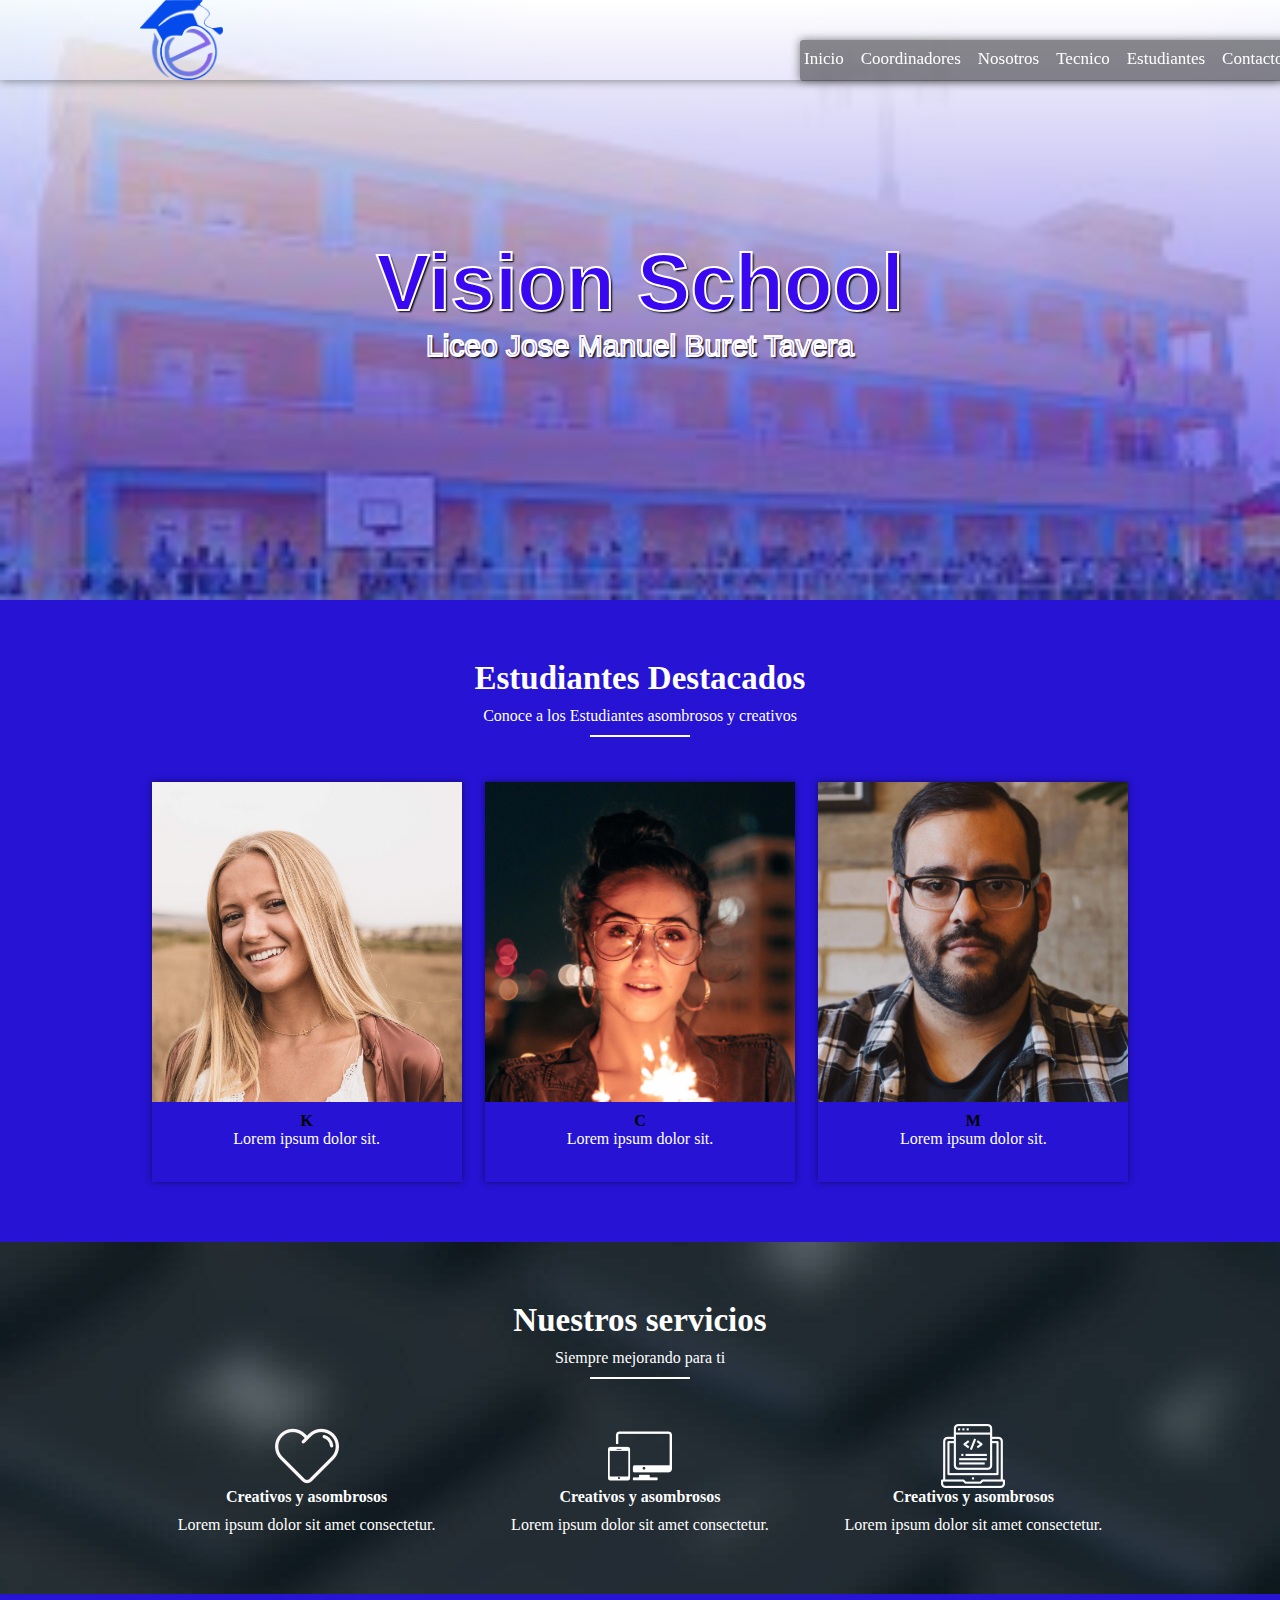
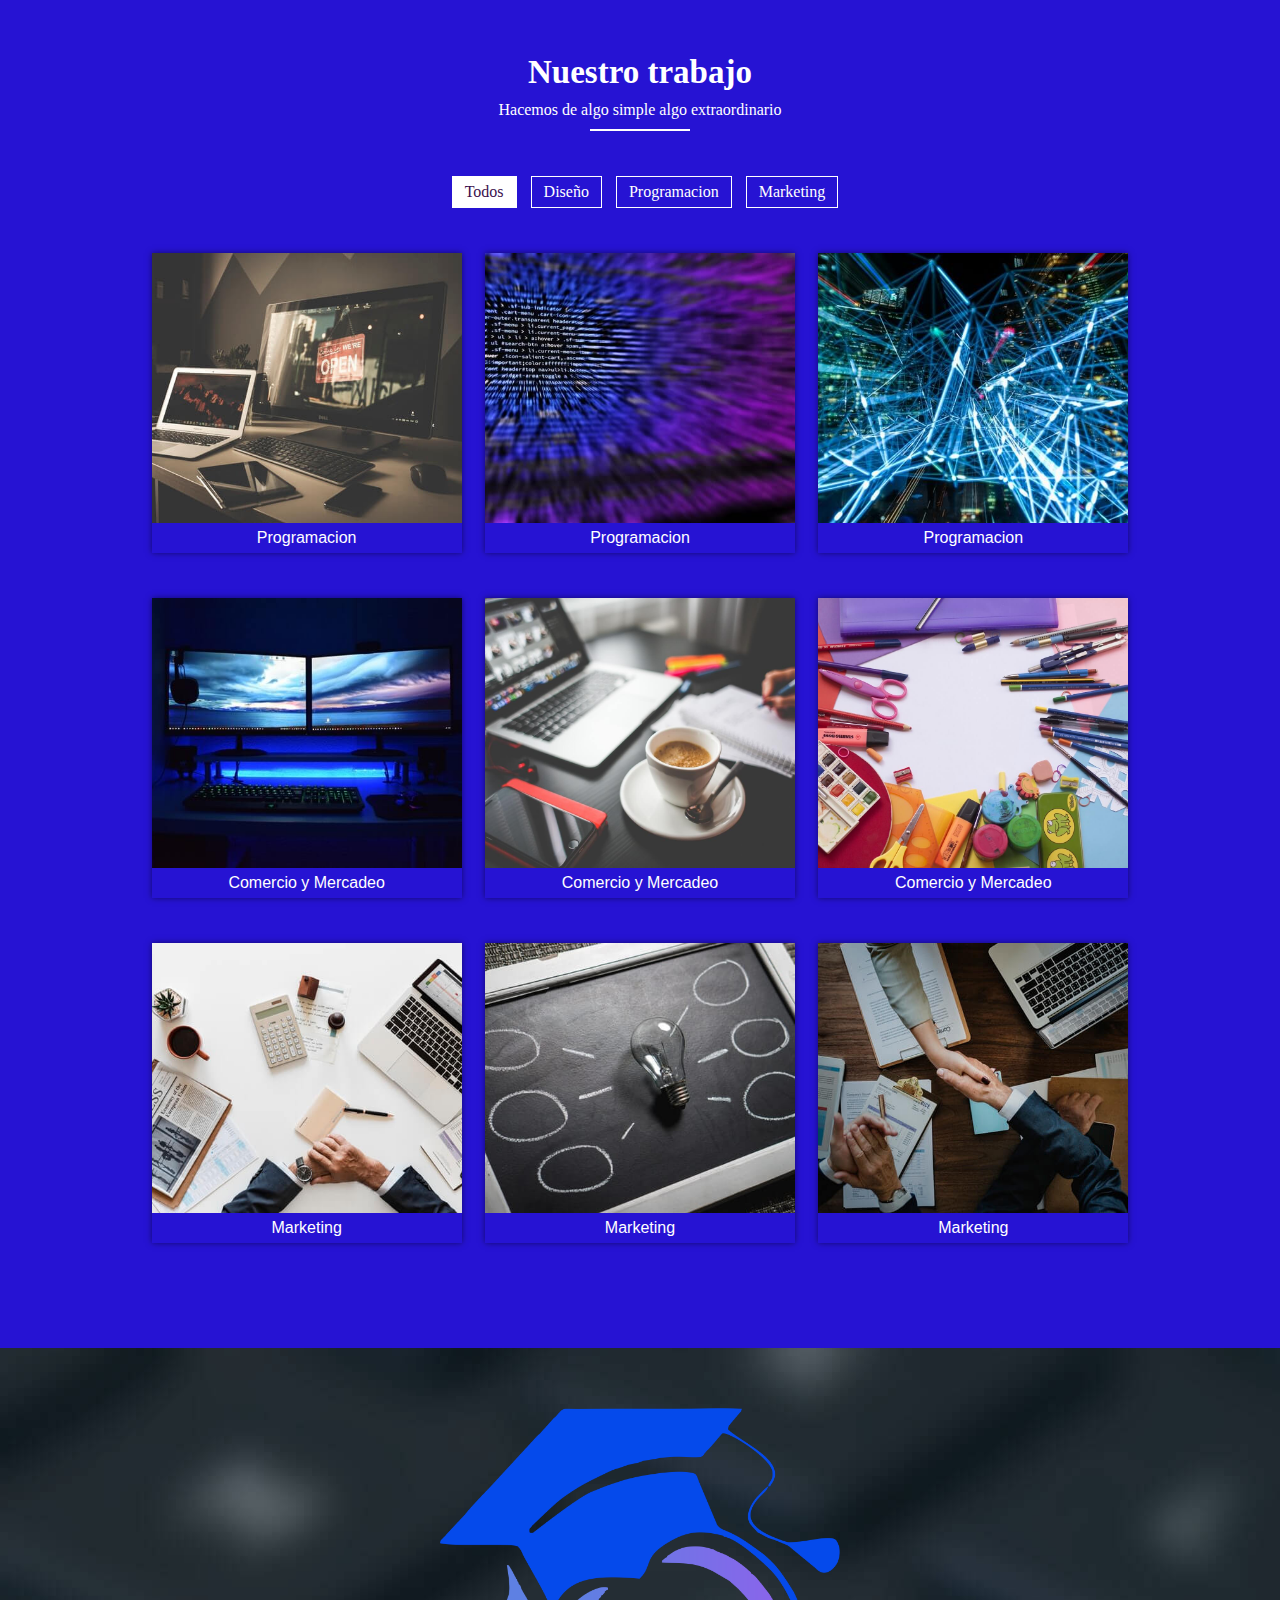
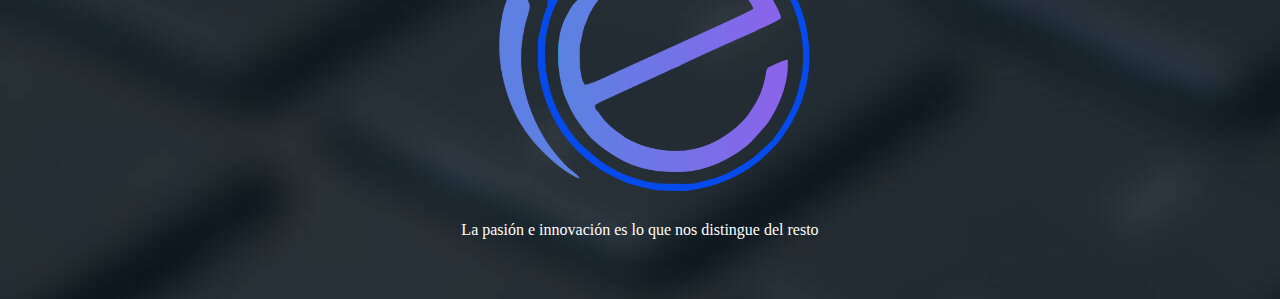
==== index.html @ 4ce8d90d "Creacion del Proyecto" ====
<!DOCTYPE html>
<html lang="en">
  <!-- Hi, this is a template free, please suscribe to my chanel
AlexCG Design, Thank you, I hope this template helps you -->
  <head>
    <meta charset="UTF-8" />
    <meta name="viewport" content="width=device-width, initial-scale=1.0" />
    <meta http-equiv="X-UA-Compatible" content="ie=edge" />
    <title>Página web completa</title>
    <link rel="stylesheet" href="estilos.css" />
    <link
      rel="stylesheet"
      href="https://use.fontawesome.com/releases/v5.3.1/css/all.css"
      integrity="sha384-mzrmE5qonljUremFsqc01SB46JvROS7bZs3IO2EmfFsd15uHvIt+Y8vEf7N7fWAU"
      crossorigin="anonymous"
    />
  </head>

  <body class="hidden">
    <div class="centrado" id="onload">
      <div class="lds-facebook">
        <div></div>
        <div></div>
        <div></div>
      </div>
    </div>
    <header>
      <nav id="nav" class="nav1">
        <div class="contenedor-nav">
          <div class="logo">
            <img src="img/logo.png" alt="" />
          </div>
          <div class="enlaces" id="enlaces">
            <nav class="menuCSS3">
              <ul>
                <li><a href="#" id="enlace-inicio">Inicio</a></li>
                <li><a href="#" id="enlace-equipo">Coordinadores</a></li>
                <li><a href="#" id="enlace-servicio">Nosotros</a></li>
                <li><a href="#" id="enlace-trabajo">Tecnico</a></li>
                <li>
                  <a href="#">Estudiantes</a>
                  <ul>
                    <li><a href="informatica.html">Informatica</a></li>
                    <li><a href="Comercio.html">Comercio y Mercadeo</a></li>
                    <li><a href="Logistica.html">Logistica y Transporte</a></li>
                  </ul>
                </li>

                <li>
                  <a href="#" id="enlace-contacto">Contacto</a>
                  <ul>
                    <li><a href="#">Email</a></li>
                    <li><a href="#">Mapa</a></li>
                  </ul>
                </li>
              </ul>
            </nav>
          </div>
          <div class="icono" id="open">
            <span>&#9776;</span>
          </div>
        </div>
      </nav>
      <div class="textos">
        <h1>Vision School</h1>
        <h2>Liceo Jose Manuel Buret Tavera</h2>
      </div>
    </header>

    

    <main>
      <section class="team contenedor" id="equipo">
        <h3>Estudiantes Destacados</h3>
        <p class="after">Conoce a los Estudiantes asombrosos y creativos</p>
        <div class="card">
          <div class="content-card">
            <div class="people">
              <img src="img/people1.jpg" alt="" />
            </div>
            <div class="texto-team">
              <h4>K</h4>
              <p>Lorem ipsum dolor sit.</p>
            </div>
          </div>
          <div class="content-card">
            <div class="people">
              <img src="img/people2.jpg" alt="" />
            </div>
            <div class="texto-team">
              <h4>C</h4>
              <p>Lorem ipsum dolor sit.</p>
            </div>
          </div>
          <div class="content-card">
            <div class="people">
              <img src="img/people3.jpg" alt="" />
            </div>
            <div class="texto-team">
              <h4>M</h4>
              <p>Lorem ipsum dolor sit.</p>
            </div>
          </div>
        </div>
      </section>
      <section class="about" id="servicio">
        <div class="contenedor">
          <h3>Nuestros servicios</h3>
          <p class="after">Siempre mejorando para ti</p>
          <div class="servicios">
            <div class="caja-servicios">
              <img src="img/heart.png" alt="" />
              <h4>Creativos y asombrosos</h4>
              <p>Lorem ipsum dolor sit amet consectetur.</p>
            </div>
            <div class="caja-servicios">
              <img src="img/responsive.png" alt="" />
              <h4>Creativos y asombrosos</h4>
              <p>Lorem ipsum dolor sit amet consectetur.</p>
            </div>
            <div class="caja-servicios">
              <img src="img/efectos.png" alt="" />
              <h4>Creativos y asombrosos</h4>
              <p>Lorem ipsum dolor sit amet consectetur.</p>
            </div>
          </div>
        </div>
      </section>
      <section class="work contenedor" id="trabajo">
        <h3>Nuestro trabajo</h3>
        <p class="after">Hacemos de algo simple algo extraordinario</p>
        <div class="botones-work">
          <ul>
            <li class="filter active" data-nombre="todos">Todos</li>
            <li class="filter" data-nombre="diseño">Diseño</li>
            <li class="filter" data-nombre="programacion">Programacion</li>
            <li class="filter" data-nombre="marketing">Marketing</li>
          </ul>
        </div>
        <div class="galeria-work">
          <div class="cont-work programacion">
            <div class="img-work">
              <img src="img/programacion1.jpeg" alt="" />
            </div>
            <div class="textos-work">
              <h4>Programacion</h4>
            </div>
          </div>
          <div class="cont-work programacion">
            <div class="img-work">
              <img src="img/programacion2.jpeg" alt="" />
            </div>
            <div class="textos-work">
              <h4>Programacion</h4>
            </div>
          </div>
          <div class="cont-work programacion">
            <div class="img-work">
              <img src="img/programacion3.jpeg" alt="" />
            </div>
            <div class="textos-work">
              <h4>Programacion</h4>
            </div>
          </div>
          <div class="cont-work diseño">
            <div class="img-work">
              <img src="img/diseño1.jpeg" alt="" />
            </div>
            <div class="textos-work">
              <h4>Comercio y Mercadeo</h4>
            </div>
          </div>
          <div class="cont-work diseño">
            <div class="img-work">
              <img src="img/diseño2.jpeg" alt="" />
            </div>
            <div class="textos-work">
              <h4>Comercio y Mercadeo</h4>
            </div>
          </div>
          <div class="cont-work diseño">
            <div class="img-work">
              <img src="img/diseño3.jpeg" alt="" />
            </div>
            <div class="textos-work">
              <h4>Comercio y Mercadeo</h4>
            </div>
          </div>
          <div class="cont-work marketing">
            <div class="img-work">
              <img src="img/marketing1.jpeg" alt="" />
            </div>
            <div class="textos-work">
              <h4>Marketing</h4>
            </div>
          </div>
          <div class="cont-work marketing">
            <div class="img-work">
              <img src="img/marketing2.jpeg" alt="" />
            </div>
            <div class="textos-work">
              <h4>Marketing</h4>
            </div>
          </div>
          <div class="cont-work marketing">
            <div class="img-work">
              <img src="img/marketing3.jpeg" alt="" />
            </div>
            <div class="textos-work">
              <h4>Marketing</h4>
            </div>
          </div>
        </div>
      </section>
    </main>
    <footer id="contacto">
      <div class="footer contenedor">
        <div class="marca-logo">
          <img src="img/logo.png" alt="" />
        </div>
        <div class="iconos">
          <i class="fab fa-youtube"></i>
          <i class="fab fa-facebook-square"></i>
          <i class="fab fa-github"></i>
        </div>
        <p>La pasión e innovación es lo que nos distingue del resto</p>
      </div>
    </footer>
    <script src="js/jquery.js"></script>
    <script src="js/main.js"></script>
    <script src="js/filtro.js"></script>
  </body>
</html>
---- estilos.css ----
:root {
  --color1: rgb(255, 255, 255);
  --color2: rgba(30, 164, 197, 0.877);
  --color3: rgba(11, 194, 211, 0.623);
  --fondo: #2613d3;
  --titulos: 33px;
  --margenes: 60px;
  --espacios: 10px;
  --espacios-contenido: 45px;
  font-family: Verdana, Geneva, Tahoma, sans-serif;
}

* {
  margin: 0;
  padding: 0;
  box-sizing: border-box;
}

.menuCSS3 ul {
  display: flex;
  padding: 4px;
  margin: 0;
  list-style: none;
}
.menuCSS3 a {
  display: block;
  padding: 2em;
  text-decoration: none;
}
.menuCSS3 a:hover {
}
.menuCSS3 ul li ul {
  display: none;
}
.menuCSS3 ul li a:hover + ul,
.menuCSS3 ul li ul:hover {
  display: block;
}
.menuCSS3 {
  right: -800px;
  position: fixed;
  background-color: rgba(0, 0, 0, 0.448);
  border-radius: 3px;
}

body {
  font-family: "open sans";
  background: var(--fondo);
}

img {
  vertical-align: top;
}

/* Preloader */
.hidden {
  overflow: hidden;
}

.centrado {
  position: fixed;
  width: 100vw;
  height: 100vh;
  background: #000;
  z-index: 100;
  display: flex;
  justify-content: center;
  align-items: center;
}
.lds-facebook {
  display: inline-block;
  position: relative;
  width: 64px;
  height: 64px;
}

.lds-facebook div {
  display: inline-block;
  position: absolute;
  left: 6px;
  width: 13px;
  background: #cef;
  animation: lds-facebook 1.2s cubic-bezier(0, 0.5, 0.5, 1) infinite;
}

.lds-facebook div:nth-child(1) {
  left: 6px;
  animation-delay: -0.24s;
}

.lds-facebook div:nth-child(2) {
  left: 26px;
  animation-delay: -0.12s;
}

.lds-facebook div:nth-child(3) {
  left: 45px;
  animation-delay: 0;
}

@keyframes lds-facebook {
  0% {
    top: 6px;
    height: 51px;
  }

  50%,
  100% {
    top: 19px;
    height: 26px;
  }
}

/* Header */

header {
  width: 100%;
  height: 600px;
  background: linear-gradient(
      to bottom,
      rgba(255, 255, 255, 0.822),
      rgba(47, 29, 214, 0.6),
      rgba(7, 109, 150, 0.45)
    ),
    url(img/fondo.jpg);
  background-attachment: fixed;
  background-position: center;
  background-size: cover;
}

nav {
  width: 100%;
  position: fixed;
  box-shadow: 0 0 10px 0 rgba(0, 0, 0, 0.5);
}

.nav1 {
  background: transparent;
  height: 80px;
  color: #fff;
}

.nav2 {
  background: var(--fondo);
  height: 100px;
  color: #000;
}

.contenedor-nav {
  display: flex;
  margin: auto;
  width: 90%;
  justify-content: space-between;
  align-items: center;
  max-width: 1000px;
  height: inherit;
  overflow: hidden;
}

nav .enlaces a {
  display: inline-block;
  padding: 5px 0;
  margin-right: 17px;
  font-size: 17px;
  font-weight: 300;
  text-decoration: none;
  border-bottom: 3px solid transparent;
  color: inherit;
}

nav .enlaces a:hover {
  border-bottom: 3px solid #1498a4;
  transition: 0.6s;
}

.logo,
.logo img {
  height: 80px;
  
}

.icono {
  display: none;
  font-size: 24px;
  padding: 23.5px 20px;
}

.textos {
  width: 100%;
  height: 100%;
  display: flex;
  justify-content: center;
  flex-direction: column;
  align-items: center;
  color: rgb(58, 8, 240);
  overflow: hidden;
  text-align: center;
  border-radius: 2cm;
border-color: aqua;
text-shadow: 2px 2px 2px rgb(0, 0, 0);
font-family: Verdana, Geneva, Tahoma, sans-serif;
-webkit-text-stroke: 2px rgb(255, 255, 255);

}

.textos > h1 {
  font-size: 80px;
}

.textos > h2 {
  font-size: 30px;
  font-weight: 300;
}

/* Main */

.contenedor {
  margin: auto;
  padding: var(--margenes) 0;
  width: 90%;
  max-width: 1000px;
  text-align: center;
  overflow: hidden;
}

.contenedor h3 {
  font-size: var(--titulos);
  color: var(--color1);
  margin-bottom: var(--espacios);
}

.contenedor p {
  font-size: var(--subtitulos);
  font-weight: 300;
  color: var(--color1);
}

.after::after {
  content: "";
  display: block;
  margin: auto;
  margin-top: var(--espacios);
  width: 100px;
  height: 2px;
  background: var(--color1);
  margin-bottom: var(--espacios-contenido);
}

.card {
  display: flex;
  justify-content: space-around;
  flex-wrap: wrap;
}

.content-card {
  width: 31%;
  box-shadow: 0 0 6px 0 rgba(0, 0, 0, 0.5);
  overflow: hidden;
  height: 400px;
}

.people {
  height: 80%;
}

.content-card img {
  width: 100%;
  height: 100%;
  object-fit: cover;
}

.texto-team {
  height: 20%;
  width: 100%;
  padding: var(--espacios) 0;
}

.about {
  background: url(img/teclado.jpg);
  height: auto;
}

.servicios {
  display: flex;
  color: #fff;
  justify-content: space-between;
  margin: auto;
  flex-wrap: wrap;
}
.caja-servicios {
  width: 30%;
  margin: auto;
  text-align: center;
}
.caja-servicios > h4 {
  margin-bottom: var(--espacios);
}

.caja-servicios > p {
  text-align: center;
}

.botones-work {
  overflow: hidden;
}

.botones-work li {
  display: inline-block;
  text-align: center;
  margin-left: var(--espacios);
  margin-bottom: var(--espacios-contenido);
  padding: 6px 12px;
  border: 1px solid var(--color1);
  list-style: none;
  color: var(--color1);
}

.botones-work li:hover {
  background: var(--color1);
  color: rgb(102, 4, 116);
  cursor: pointer;
}

.botones-work .active {
  background: var(--color1);
  color: rgb(59, 15, 77);
}

.galeria-work {
  display: flex;
  flex-wrap: wrap;
  justify-content: space-around;
}

.cont-work {
  width: 31%;
  box-shadow: 0 0 6px 0 rgba(0, 0, 0, 0.5);
  height: 300px;
  overflow: hidden;
  margin-bottom: var(--espacios-contenido);
}

.img-work {
  height: 90%;
  width: 100%;
}

.img-work img {
  height: 100%;
  width: 100%;
  object-fit: cover;
}

.textos-work {
  height: 10%;
}

.textos-work h4 {
  line-height: 30px;
  font-weight: 300;
  color: rgb(255, 255, 255);
  font-family: Verdana, Geneva, Tahoma, sans-serif;
}

/* Footer */

footer {
  background: url(img/teclado.jpg);
}

.marca-logo {
  width: 40%;
  margin: auto;
  margin-bottom: var(--espacios);
}
.marca-logo img {
  width: 100%;
}
.iconos {
  display: flex;
  margin: auto;
  justify-content: space-around;
  width: 100%;
}
.fab {
  font-size: 60px;
  color: rgb(78, 9, 95);
  margin-bottom: var(--espacios);
  display: inline-block;
}

footer p {
  margin-top: var(--espacios);
}

@media screen and (max-width: 700px) {
  .nav2 {
    color: rgb(83, 14, 247);
  }

  .icono {
    display: block;
    cursor: pointer;
  }

  .enlaces {
    position: fixed;
    top: 80px;
    background: #2c3e50;
    left: 0;
    height: 100%;
    transition: 1s;
    width: 0;
    overflow: hidden;
  }

  .enlaces a {
    display: block;
    width: 100%;
    height: 50px;
    padding: 20px;
    text-align: center;
    background: #34495e;
    color: rgb(79, 13, 122);
  }

  .textos > h1 {
    font-size: 70px;
  }
  .textos > h2 {
    font-size: 35px;
  }

  .content-card {
    width: 48%;
    margin-bottom: var(--margenes);
  }

  :root {
    --margenes: 30px;
  }
}

@media screen and (max-width: 500px) {
  :root {
    --espacios-contenido: 25px;
  }

  .content-card {
    width: 90%;
  }

  .caja-servicios {
    width: 90%;
    margin-bottom: var(--margenes);
  }

  .cont-work {
    width: 85%;
  }

  .marca-logo {
    width: 80%;
  }

  .iconos {
    margin: auto;
  }
}
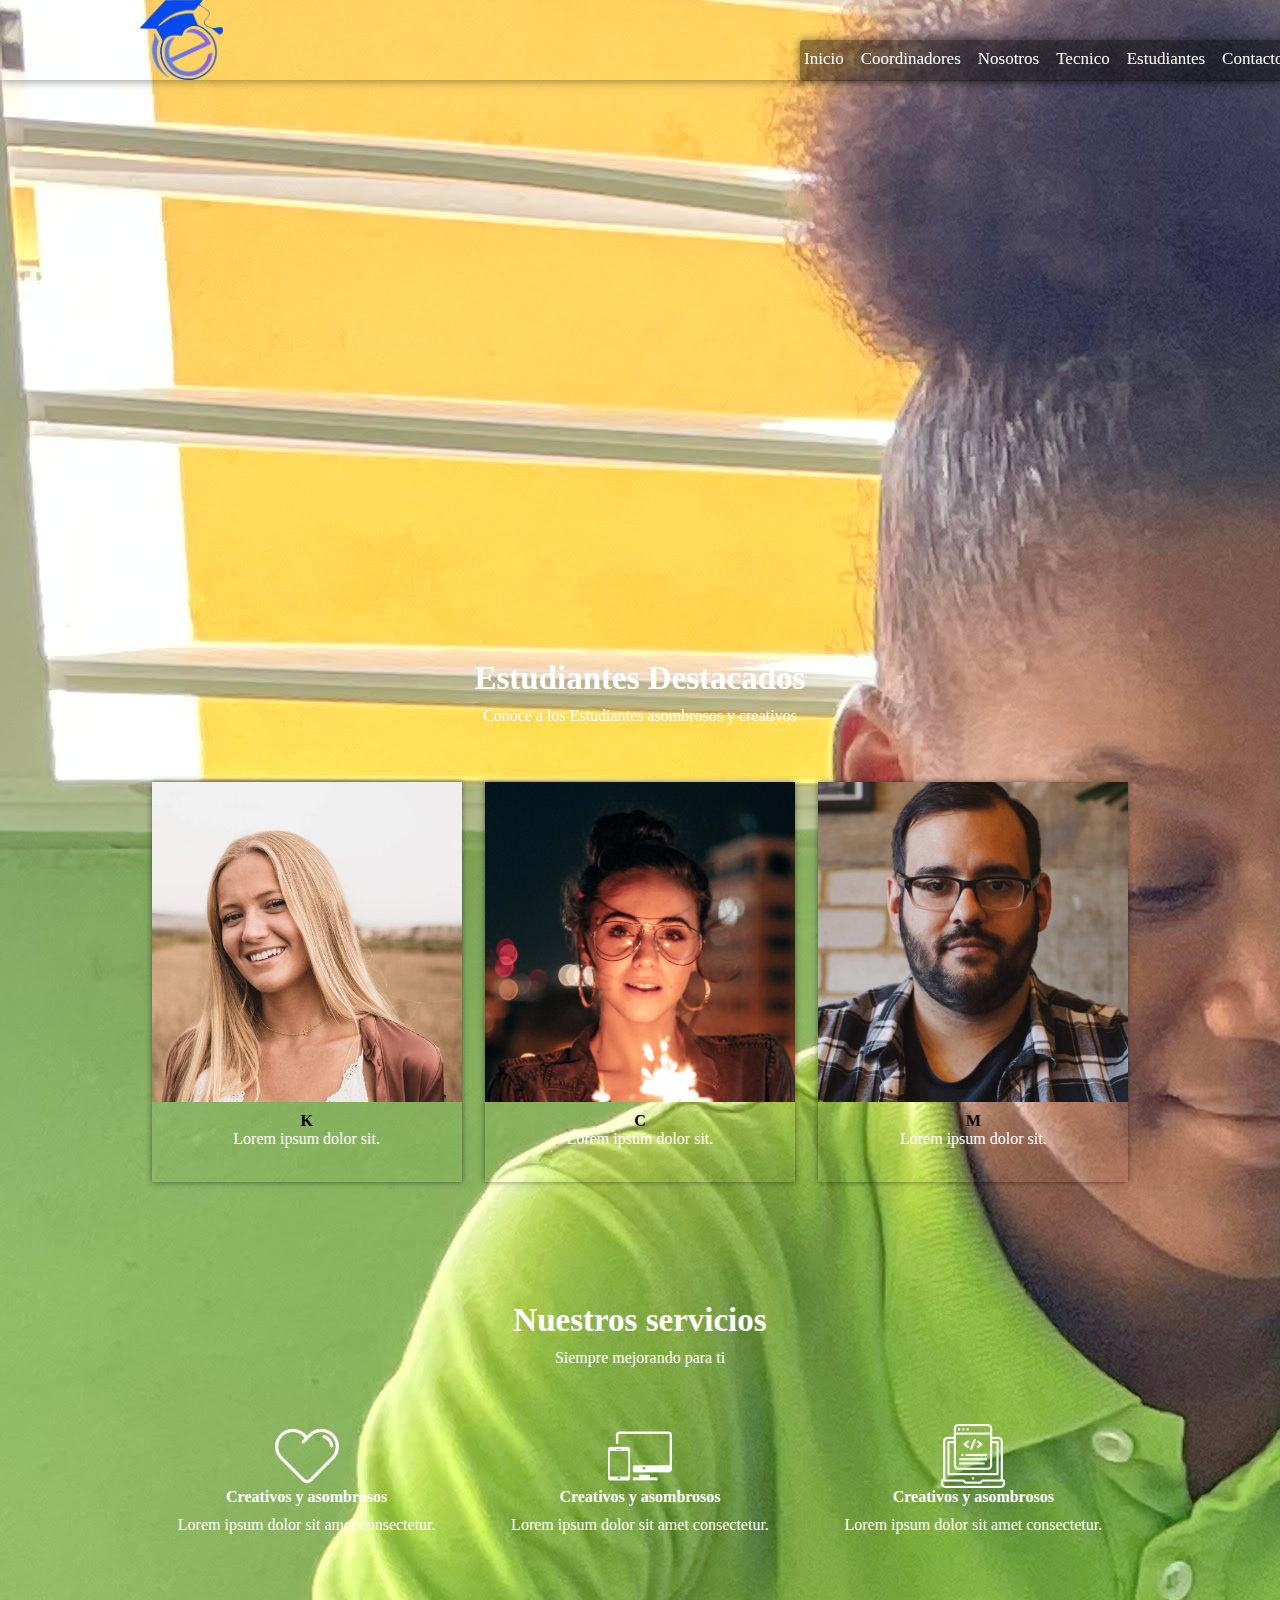
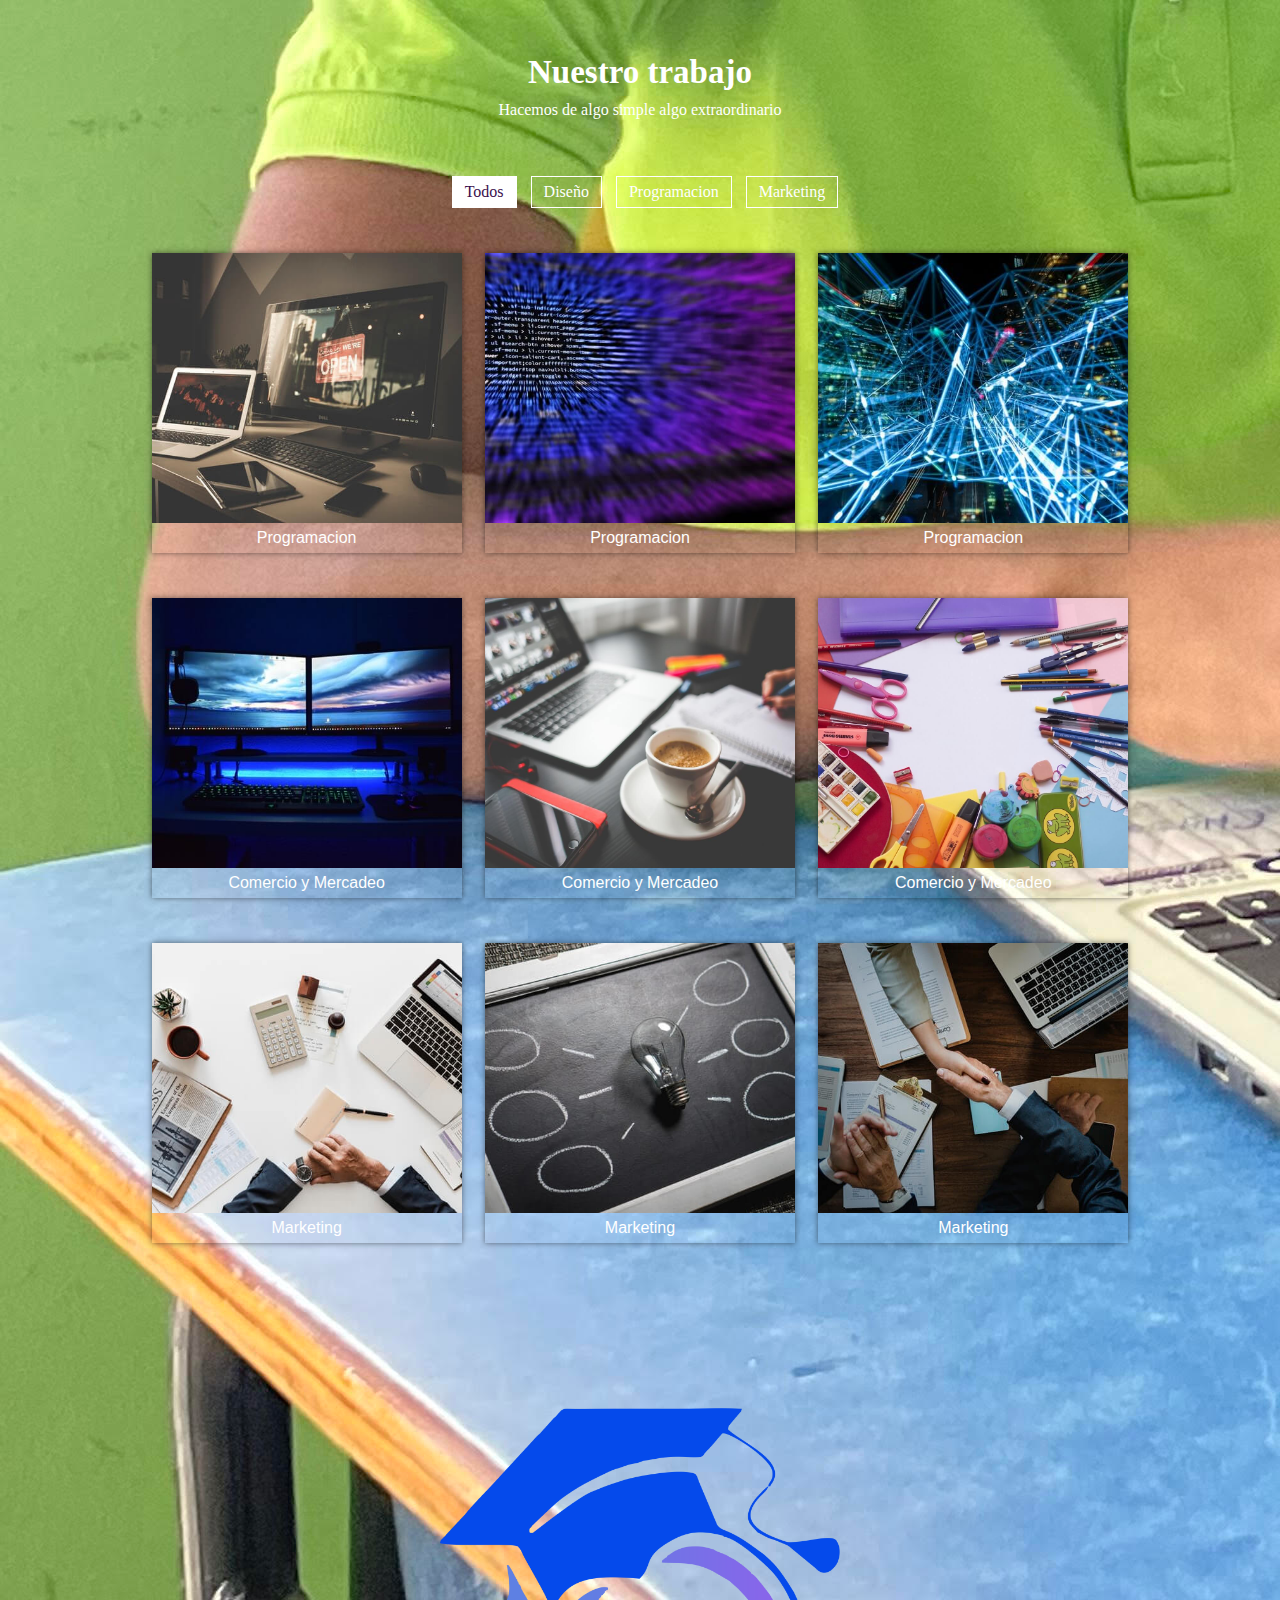
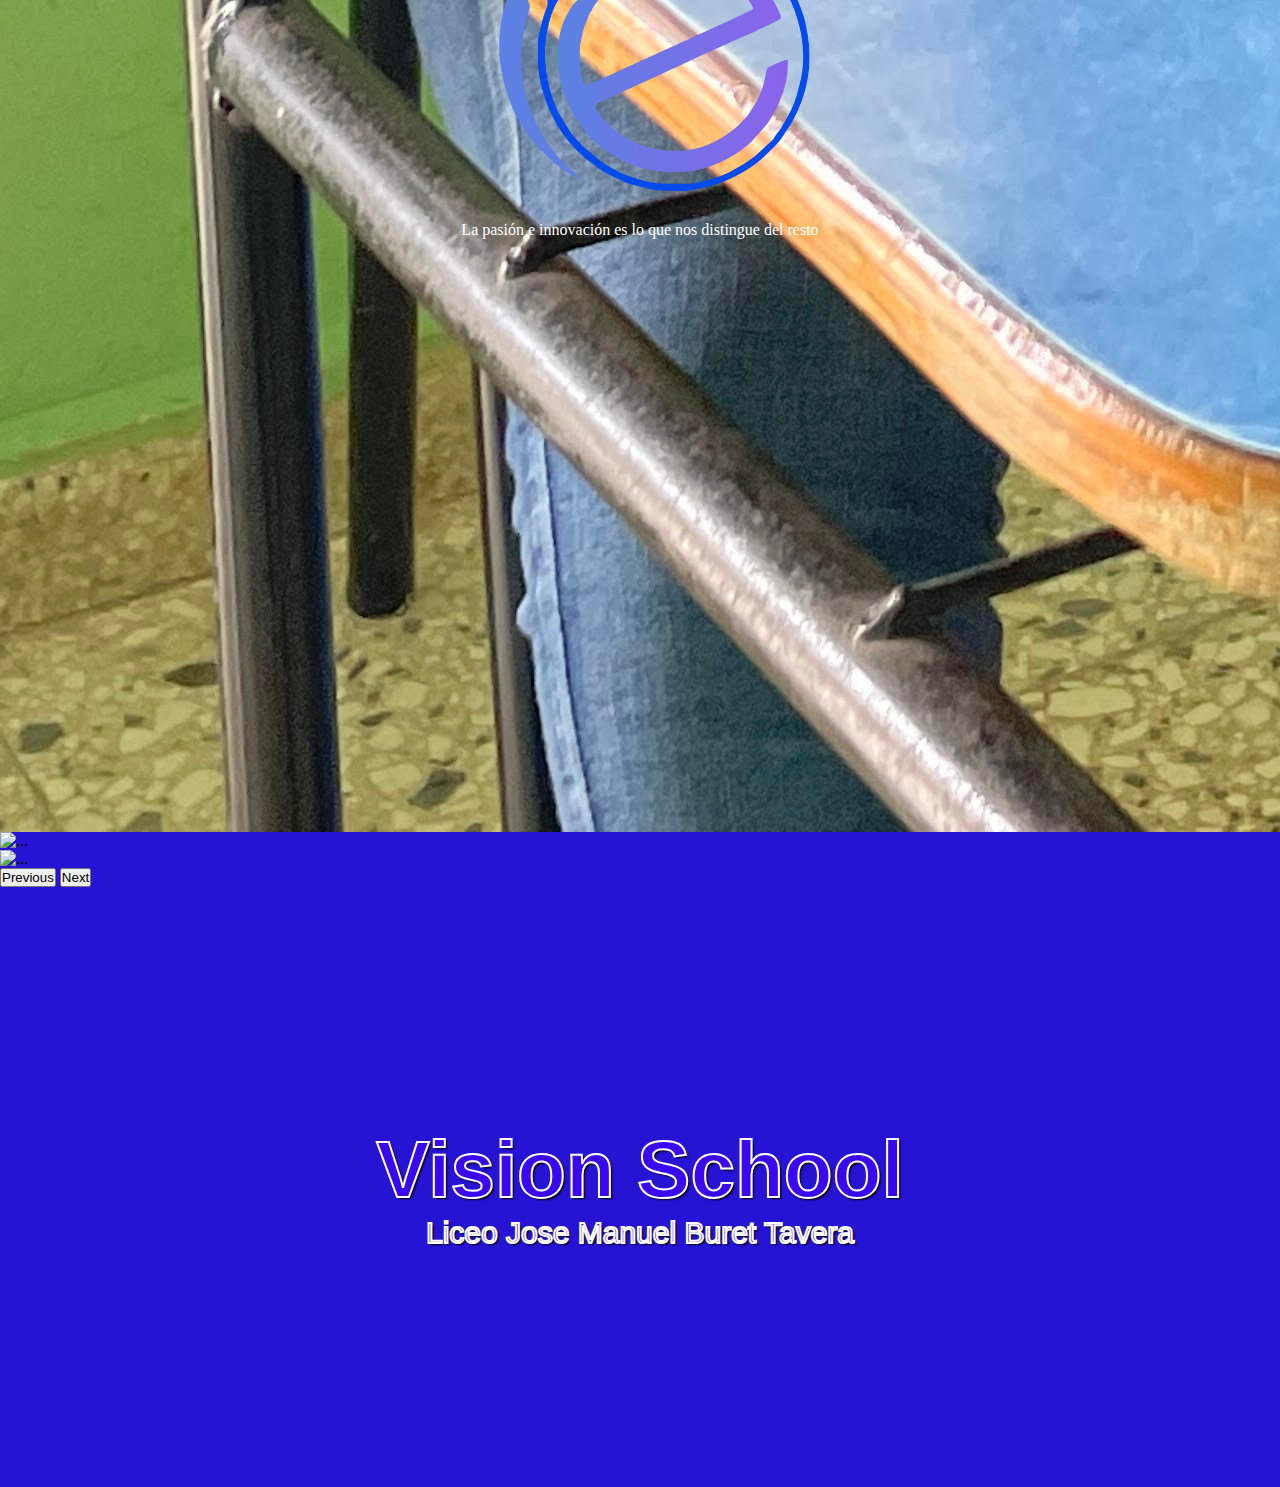
==== commit 170a94d8: "Trabajando en el Index" ====
--- a/index.html
+++ b/index.html
@@ -6,7 +6,9 @@
     <meta charset="UTF-8" />
     <meta name="viewport" content="width=device-width, initial-scale=1.0" />
     <meta http-equiv="X-UA-Compatible" content="ie=edge" />
-    <title>Página web completa</title>
+    <title>Página web completa</title>   
+     <link rel="stylesheet" href="bootstrap/css/bootstrap-grid.css" />
+
     <link rel="stylesheet" href="estilos.css" />
     <link
       rel="stylesheet"
@@ -61,6 +63,30 @@
           </div>
         </div>
       </nav>
+       
+      <div id="carouselExampleControls" class="carousel slide" data-bs-ride="carousel">
+        <div class="carousel-inner">
+          <div class="carousel-item active">
+            <img src="imagenes/unnamed (1).jpg" class="d-block w-100" alt="...">
+          </div>
+          <div class="carousel-item">
+            <img src="..." class="d-block w-100" alt="...">
+          </div>
+          <div class="carousel-item">
+            <img src="..." class="d-block w-100" alt="...">
+          </div>
+        </div>
+        <button class="carousel-control-prev" type="button" data-bs-target="#carouselExampleControls" data-bs-slide="prev">
+          <span class="carousel-control-prev-icon" aria-hidden="true"></span>
+          <span class="visually-hidden">Previous</span>
+        </button>
+        <button class="carousel-control-next" type="button" data-bs-target="#carouselExampleControls" data-bs-slide="next">
+          <span class="carousel-control-next-icon" aria-hidden="true"></span>
+          <span class="visually-hidden">Next</span>
+        </button>
+      </div>
+<script src="bootstrap/js/bootstrap.js"></script>
+
       <div class="textos">
         <h1>Vision School</h1>
         <h2>Liceo Jose Manuel Buret Tavera</h2>
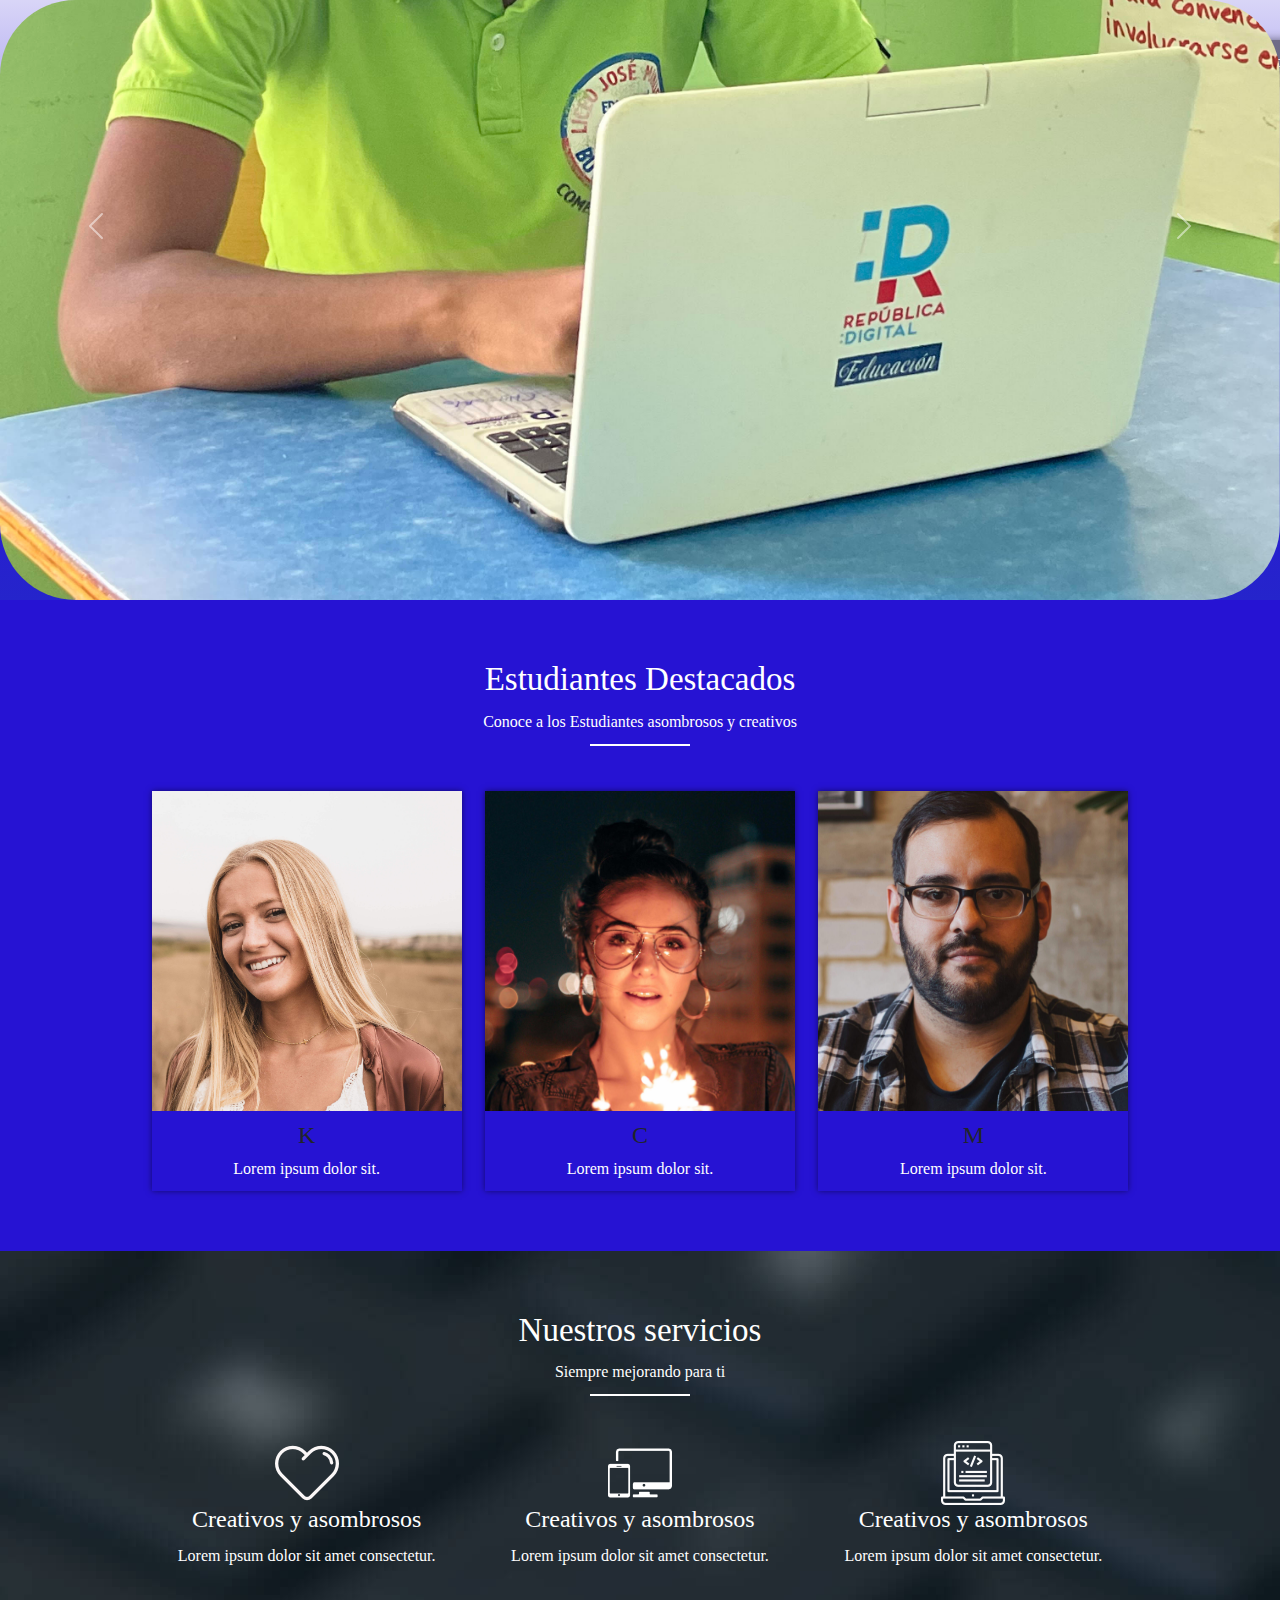
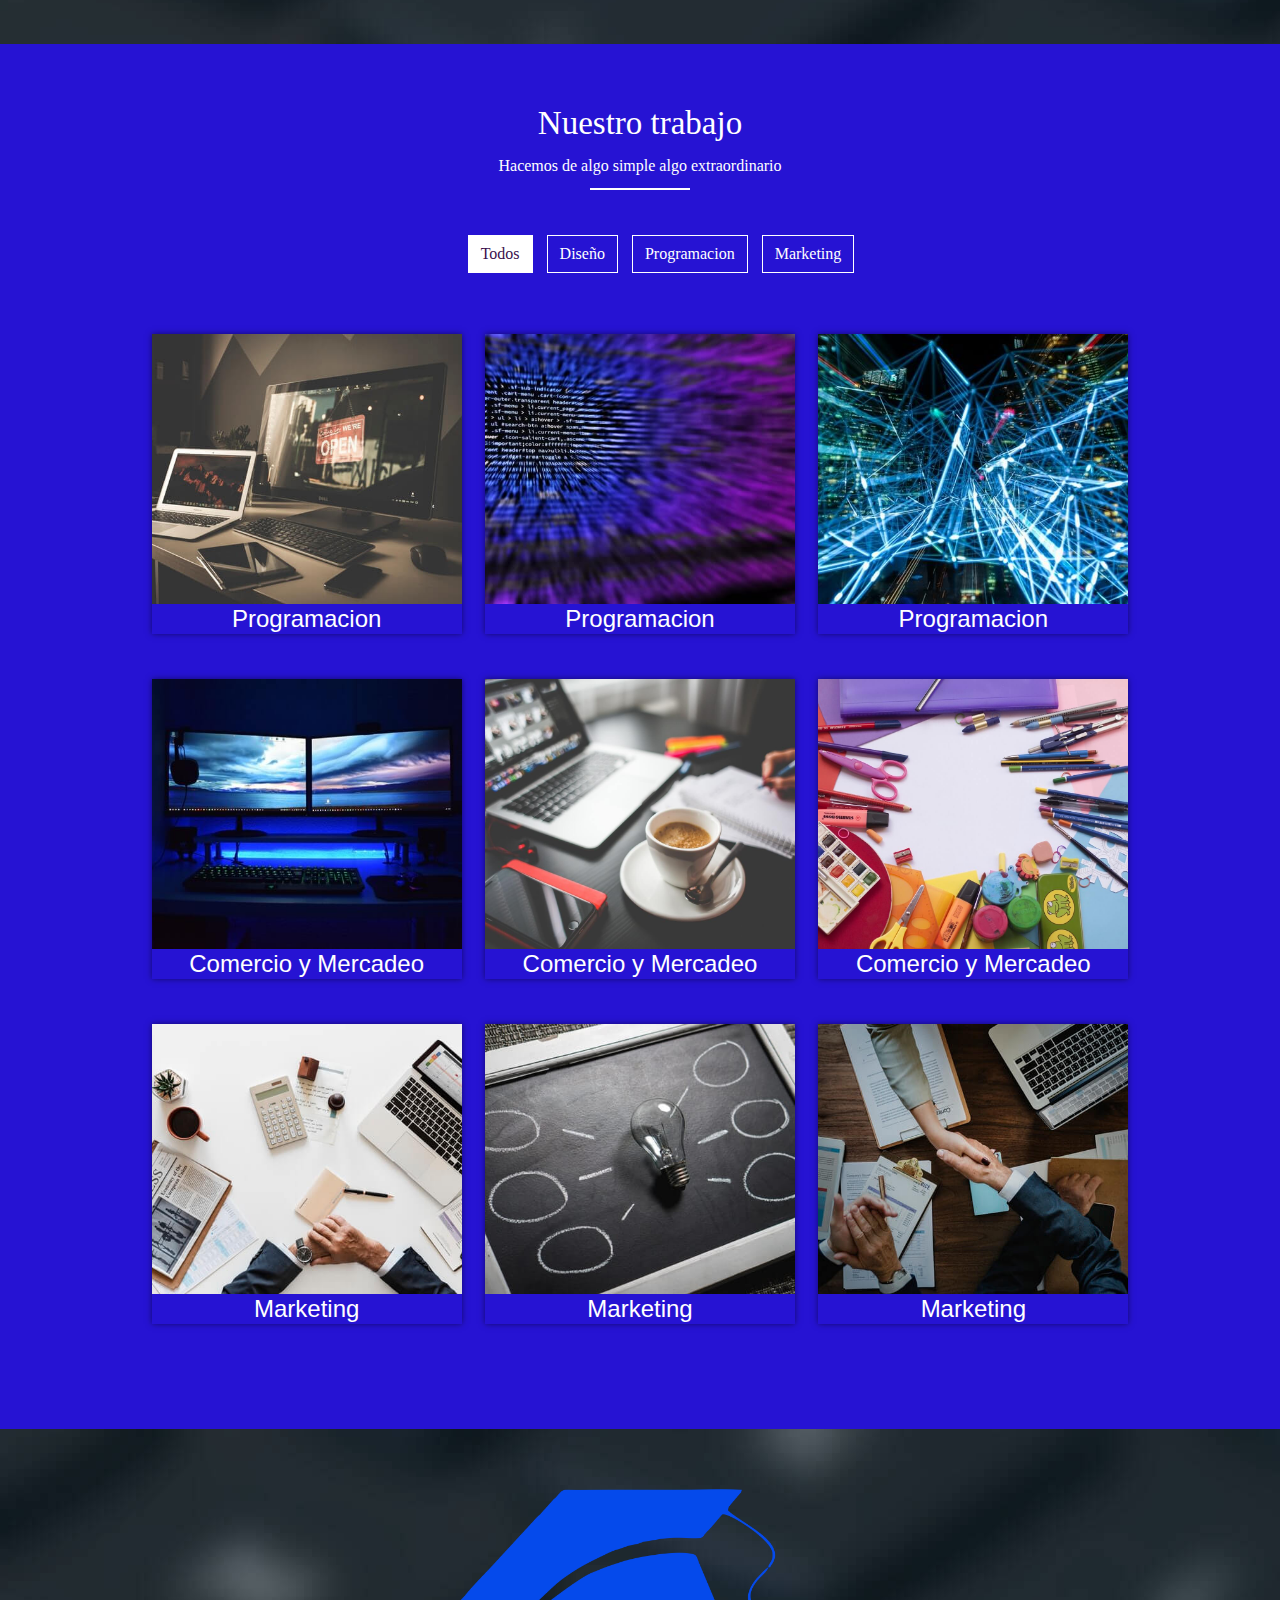
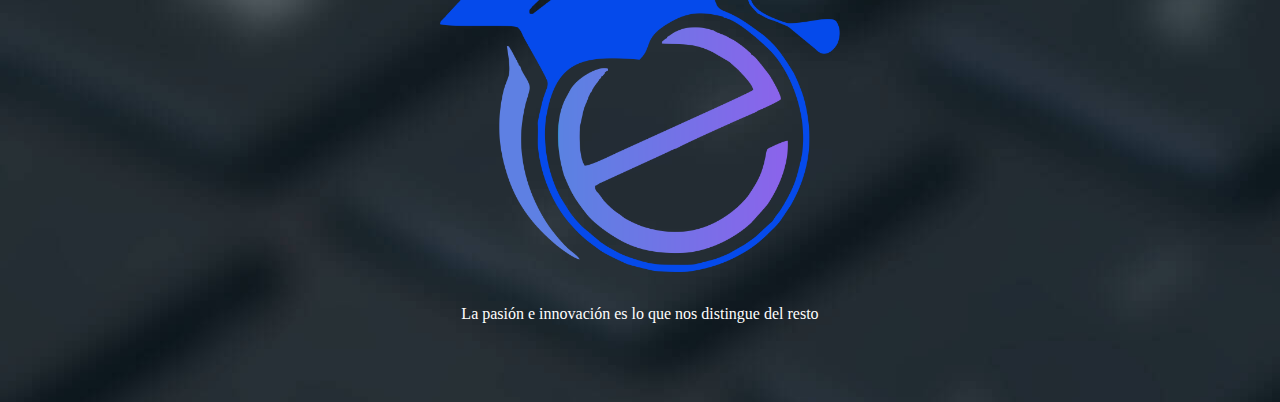
==== commit 7dba6f59: "trabajo" ====
--- a/index.html
+++ b/index.html
@@ -6,8 +6,8 @@
     <meta charset="UTF-8" />
     <meta name="viewport" content="width=device-width, initial-scale=1.0" />
     <meta http-equiv="X-UA-Compatible" content="ie=edge" />
-    <title>Página web completa</title>   
-     <link rel="stylesheet" href="bootstrap/css/bootstrap-grid.css" />
+    <title>Página web completa</title>
+    <link rel="stylesheet" href="bootstrap/css/bootstrap.min.css" />
 
     <link rel="stylesheet" href="estilos.css" />
     <link
@@ -63,44 +63,60 @@
           </div>
         </div>
       </nav>
-       
-      <div id="carouselExampleControls" class="carousel slide" data-bs-ride="carousel">
-        <div class="carousel-inner">
-          <div class="carousel-item active">
-            <img src="imagenes/unnamed (1).jpg" class="d-block w-100" alt="...">
-          </div>
-          <div class="carousel-item">
-            <img src="..." class="d-block w-100" alt="...">
-          </div>
-          <div class="carousel-item">
-            <img src="..." class="d-block w-100" alt="...">
-          </div>
-        </div>
-        <button class="carousel-control-prev" type="button" data-bs-target="#carouselExampleControls" data-bs-slide="prev">
-          <span class="carousel-control-prev-icon" aria-hidden="true"></span>
-          <span class="visually-hidden">Previous</span>
-        </button>
-        <button class="carousel-control-next" type="button" data-bs-target="#carouselExampleControls" data-bs-slide="next">
-          <span class="carousel-control-next-icon" aria-hidden="true"></span>
-          <span class="visually-hidden">Next</span>
-        </button>
-      </div>
-<script src="bootstrap/js/bootstrap.js"></script>
 
       <div class="textos">
+        <div
+          id="carouselExampleControls"
+          class="carousel slide"
+          data-bs-ride="carousel"
+        >
+          <div class="carousel-inner">
+            <div class="carousel-item active">
+              <img
+                src="imagenes/unnamed (1).jpg"
+                class="d-block w-100"
+                alt="..."
+              />
+            </div>
+            <div class="carousel-item">
+              <img src="..." class="d-block w-100" alt="..." />
+            </div>
+            <div class="carousel-item">
+              <img src="..." class="d-block w-100" alt="..." />
+            </div>
+          </div>
+          <button
+            class="carousel-control-prev"
+            type="button"
+            data-bs-target="#carouselExampleControls"
+            data-bs-slide="prev"
+          >
+            <span class="carousel-control-prev-icon" aria-hidden="true"></span>
+            <span class="visually-hidden">Previous</span>
+          </button>
+          <button
+            class="carousel-control-next"
+            type="button"
+            data-bs-target="#carouselExampleControls"
+            data-bs-slide="next"
+          >
+            <span class="carousel-control-next-icon" aria-hidden="true"></span>
+            <span class="visually-hidden">Next</span>
+          </button>
+        </div>
+        <script src="bootstrap/js/bootstrap.js"></script>
+
         <h1>Vision School</h1>
         <h2>Liceo Jose Manuel Buret Tavera</h2>
       </div>
     </header>
 
-    
-
     <main>
       <section class="team contenedor" id="equipo">
         <h3>Estudiantes Destacados</h3>
         <p class="after">Conoce a los Estudiantes asombrosos y creativos</p>
-        <div class="card">
-          <div class="content-card">
+        <div class="carrd">
+          <div class="content-carrd">
             <div class="people">
               <img src="img/people1.jpg" alt="" />
             </div>
@@ -109,7 +125,7 @@
               <p>Lorem ipsum dolor sit.</p>
             </div>
           </div>
-          <div class="content-card">
+          <div class="content-carrd">
             <div class="people">
               <img src="img/people2.jpg" alt="" />
             </div>
@@ -118,7 +134,7 @@
               <p>Lorem ipsum dolor sit.</p>
             </div>
           </div>
-          <div class="content-card">
+          <div class="content-carrd">
             <div class="people">
               <img src="img/people3.jpg" alt="" />
             </div>
--- a/estilos.css
+++ b/estilos.css
@@ -122,7 +122,7 @@
       rgba(47, 29, 214, 0.6),
       rgba(7, 109, 150, 0.45)
     ),
-    url(img/fondo.jpg);
+    url(img/fodo.jpg);
   background-attachment: fixed;
   background-position: center;
   background-size: cover;
@@ -176,7 +176,6 @@
 .logo,
 .logo img {
   height: 80px;
-  
 }
 
 .icono {
@@ -196,11 +195,10 @@
   overflow: hidden;
   text-align: center;
   border-radius: 2cm;
-border-color: aqua;
-text-shadow: 2px 2px 2px rgb(0, 0, 0);
-font-family: Verdana, Geneva, Tahoma, sans-serif;
--webkit-text-stroke: 2px rgb(255, 255, 255);
-
+  border-color: aqua;
+  text-shadow: 2px 2px 2px rgb(0, 0, 0);
+  font-family: Verdana, Geneva, Tahoma, sans-serif;
+  -webkit-text-stroke: 2px rgb(255, 255, 255);
 }
 
 .textos > h1 {
@@ -246,13 +244,13 @@
   margin-bottom: var(--espacios-contenido);
 }
 
-.card {
+.carrd {
   display: flex;
   justify-content: space-around;
   flex-wrap: wrap;
 }
 
-.content-card {
+.content-carrd {
   width: 31%;
   box-shadow: 0 0 6px 0 rgba(0, 0, 0, 0.5);
   overflow: hidden;
@@ -263,7 +261,7 @@
   height: 80%;
 }
 
-.content-card img {
+.content-carrd img {
   width: 100%;
   height: 100%;
   object-fit: cover;
@@ -431,7 +429,7 @@
     font-size: 35px;
   }
 
-  .content-card {
+  .content-carrd {
     width: 48%;
     margin-bottom: var(--margenes);
   }
@@ -446,7 +444,7 @@
     --espacios-contenido: 25px;
   }
 
-  .content-card {
+  .content-carrd {
     width: 90%;
   }
 
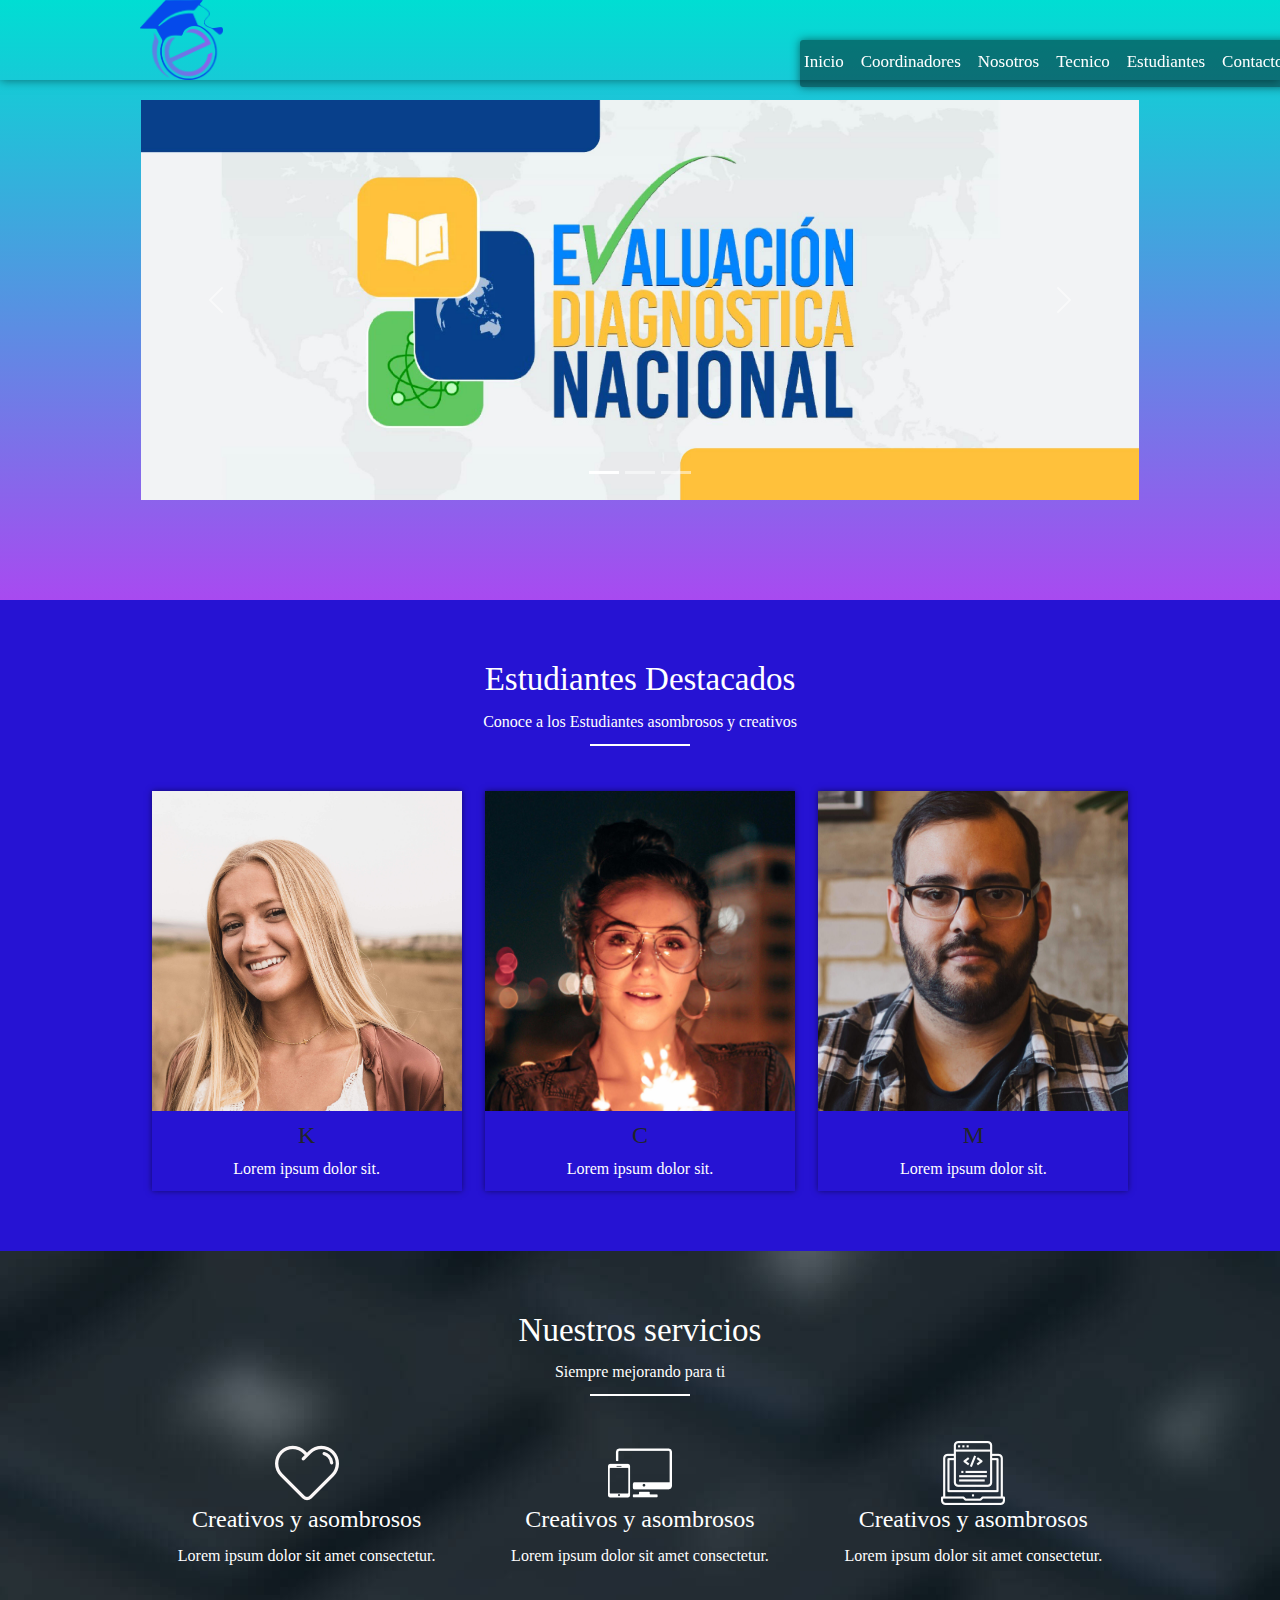
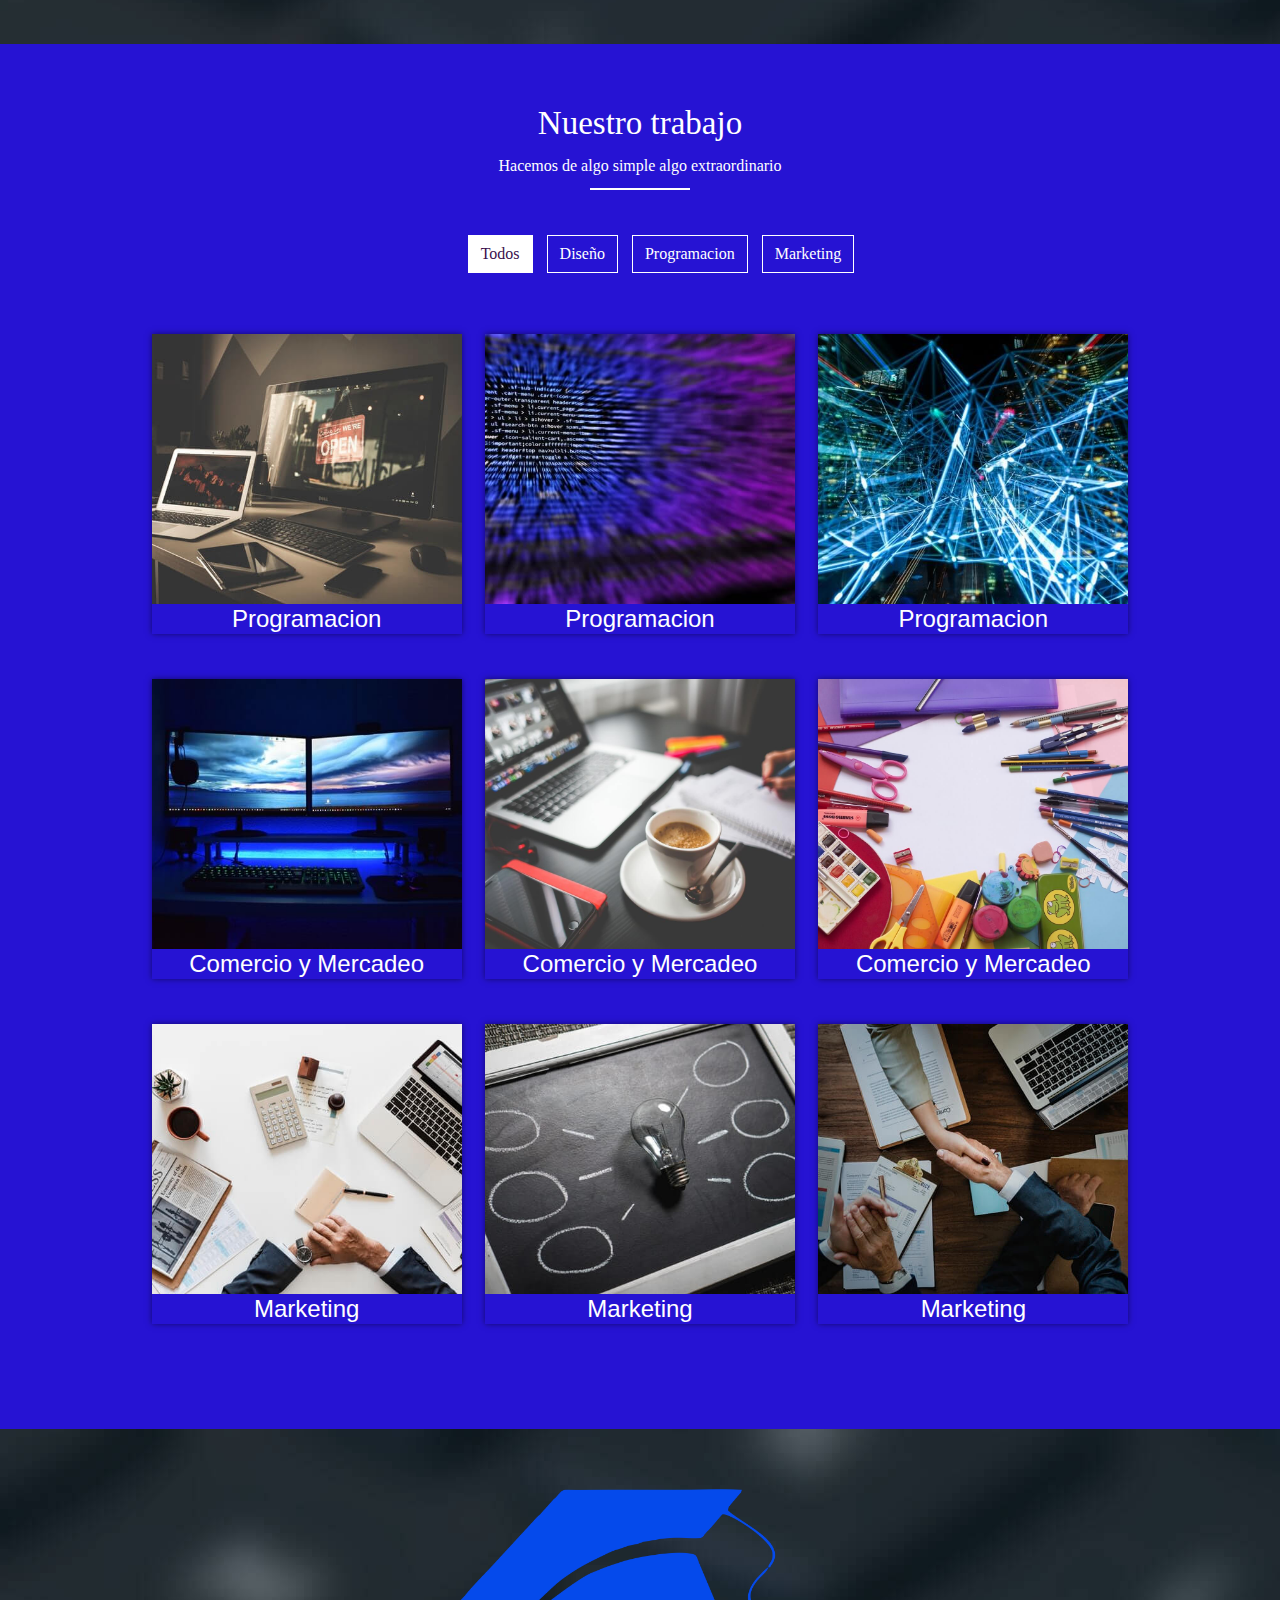
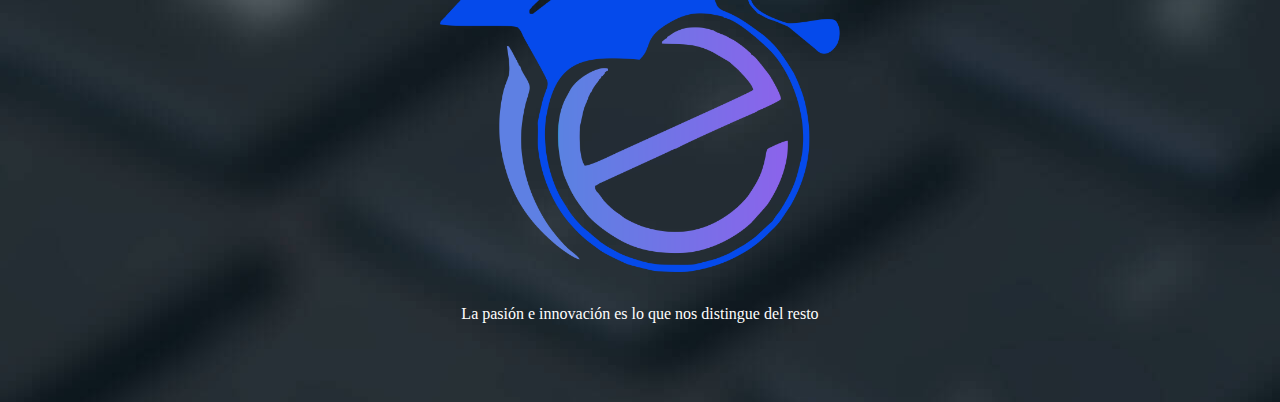
==== commit 50b3e4e1: "cambio 9-6" ====
--- a/index.html
+++ b/index.html
@@ -27,7 +27,11 @@
       </div>
     </div>
     <header>
-      <nav id="nav" class="nav1">
+      <nav
+        id="nav"
+        class="nav1"
+        style="top: 0px; left: 0px; z-index: 10; display: flex"
+      >
         <div class="contenedor-nav">
           <div class="logo">
             <img src="img/logo.png" alt="" />
@@ -64,31 +68,134 @@
         </div>
       </nav>
 
-      <div class="textos">
+      <div
+        class="textos"
+        style="position: abasolute; top: 0px; left: 0px; z-index: 5"
+      >
+        <!--////////////////////////////////-->
+
         <div
-          id="carouselExampleControls"
+          id="carouselExampleCaptions"
           class="carousel slide"
           data-bs-ride="carousel"
         >
+          <div class="carousel-indicators">
+            <button
+              type="button"
+              data-bs-target="#carouselExampleCaptions"
+              data-bs-slide-to="0"
+              class="active"
+              aria-current="true"
+              aria-label="Slide 1"
+            ></button>
+            <button
+              type="button"
+              data-bs-target="#carouselExampleCaptions"
+              data-bs-slide-to="1"
+              aria-label="Slide 2"
+            ></button>
+            <button
+              type="button"
+              data-bs-target="#carouselExampleCaptions"
+              data-bs-slide-to="2"
+              aria-label="Slide 3"
+            ></button>
+          </div>
           <div class="carousel-inner">
             <div class="carousel-item active">
               <img
-                src="imagenes/unnamed (1).jpg"
+                src="img/kj.jpg"
+                width="900vh"
+                height="400vh"
+                class="d-block w-100"
+                alt="ok"
+              />
+              <div class="carousel-caption d-none d-md-block">
+                <h5
+                  style="
+                    -webkit-text-stroke: 1px rgb(0, 0, 0);
+                    color: black;
+                    font-size: 30px;
+                    text-shadow: 0 0 8px rgb(225, 229, 221);
+                  "
+                ></h5>
+                <p
+                  style="
+                    -webkit-text-stroke: 1px rgb(0, 0, 0);
+                    color: black;
+                    font-size: 30px;
+                    text-shadow: 0 0 8px rgb(225, 229, 221);
+                  "
+                ></p>
+              </div>
+            </div>
+            <div class="carousel-item">
+              <img
+                src="img/ed.jpg"
+                width="900"
+                height="400"
                 class="d-block w-100"
                 alt="..."
               />
+              <div class="carousel-caption d-none d-md-block">
+                <h5
+                  style="
+                    -webkit-text-stroke: 1px rgb(0, 0, 0);
+                    color: black;
+                    font-size: 25px;
+                    -webkit-text-fill-color: rgb(0, 0, 0);
+                    text-shadow: -3px -3px 3px #ffffff, 3px -3px 3px #ffffff,
+                      -3px 3px 3px #ffffff, 3px 3px 3px #ffffff;
+                  "
+                >
+                  Second slide label
+                </h5>
+                <p
+                  style="
+                    -webkit-text-stroke: 1px rgb(0, 0, 0);
+                    color: black;
+                    font-size: 15px;
+                    -webkit-text-fill-color: rgb(0, 0, 0);
+                    text-shadow: -3px -3px 3px #ffffff, 3px -3px 3px #ffffff,
+                      -3px 3px 3px #ffffff, 3px 3px 3px #ffffff;
+                  "
+                >
+                  Some representative placeholder content for the second slide.
+                </p>
+              </div>
             </div>
             <div class="carousel-item">
-              <img src="..." class="d-block w-100" alt="..." />
-            </div>
-            <div class="carousel-item">
-              <img src="..." class="d-block w-100" alt="..." />
+              <img
+                src="img/donante-de-sangre-.png"
+                width="900"
+                height="400"
+                class="d-block w-100"
+                alt="..."
+              />
+              <div class="carousel-caption d-none d-md-block">
+                <h5
+                  style="
+                    -webkit-text-stroke: 1px rgb(0, 0, 0);
+                    color: black;
+                    font-size: 30px;
+                    text-shadow: 0 0 8px rgb(225, 229, 221);
+                  "
+                ></h5>
+                <p
+                  style="
+                    -webkit-text-stroke: 1px rgb(0, 0, 0);
+                    color: black;
+                    font-size: 30px;
+                    text-shadow: 0 0 8px rgb(225, 229, 221);
+                  "
+                ></p>
+              </div>
             </div>
           </div>
           <button
             class="carousel-control-prev"
             type="button"
-            data-bs-target="#carouselExampleControls"
+            data-bs-target="#carouselExampleCaptions"
             data-bs-slide="prev"
           >
             <span class="carousel-control-prev-icon" aria-hidden="true"></span>
@@ -97,17 +204,16 @@
           <button
             class="carousel-control-next"
             type="button"
-            data-bs-target="#carouselExampleControls"
+            data-bs-target="#carouselExampleCaptions"
             data-bs-slide="next"
           >
             <span class="carousel-control-next-icon" aria-hidden="true"></span>
             <span class="visually-hidden">Next</span>
           </button>
         </div>
+
         <script src="bootstrap/js/bootstrap.js"></script>
-
-        <h1>Vision School</h1>
-        <h2>Liceo Jose Manuel Buret Tavera</h2>
+        <!--////////////////////////////////-->
       </div>
     </header>
 
--- a/estilos.css
+++ b/estilos.css
@@ -116,13 +116,9 @@
 header {
   width: 100%;
   height: 600px;
-  background: linear-gradient(
-      to bottom,
-      rgba(255, 255, 255, 0.822),
-      rgba(47, 29, 214, 0.6),
-      rgba(7, 109, 150, 0.45)
-    ),
-    url(img/fodo.jpg);
+  background-color: #00ded3;
+  background-image: linear-gradient(180deg, #00ded3 0%, #fc00ff 100%);
+
   background-attachment: fixed;
   background-position: center;
   background-size: cover;
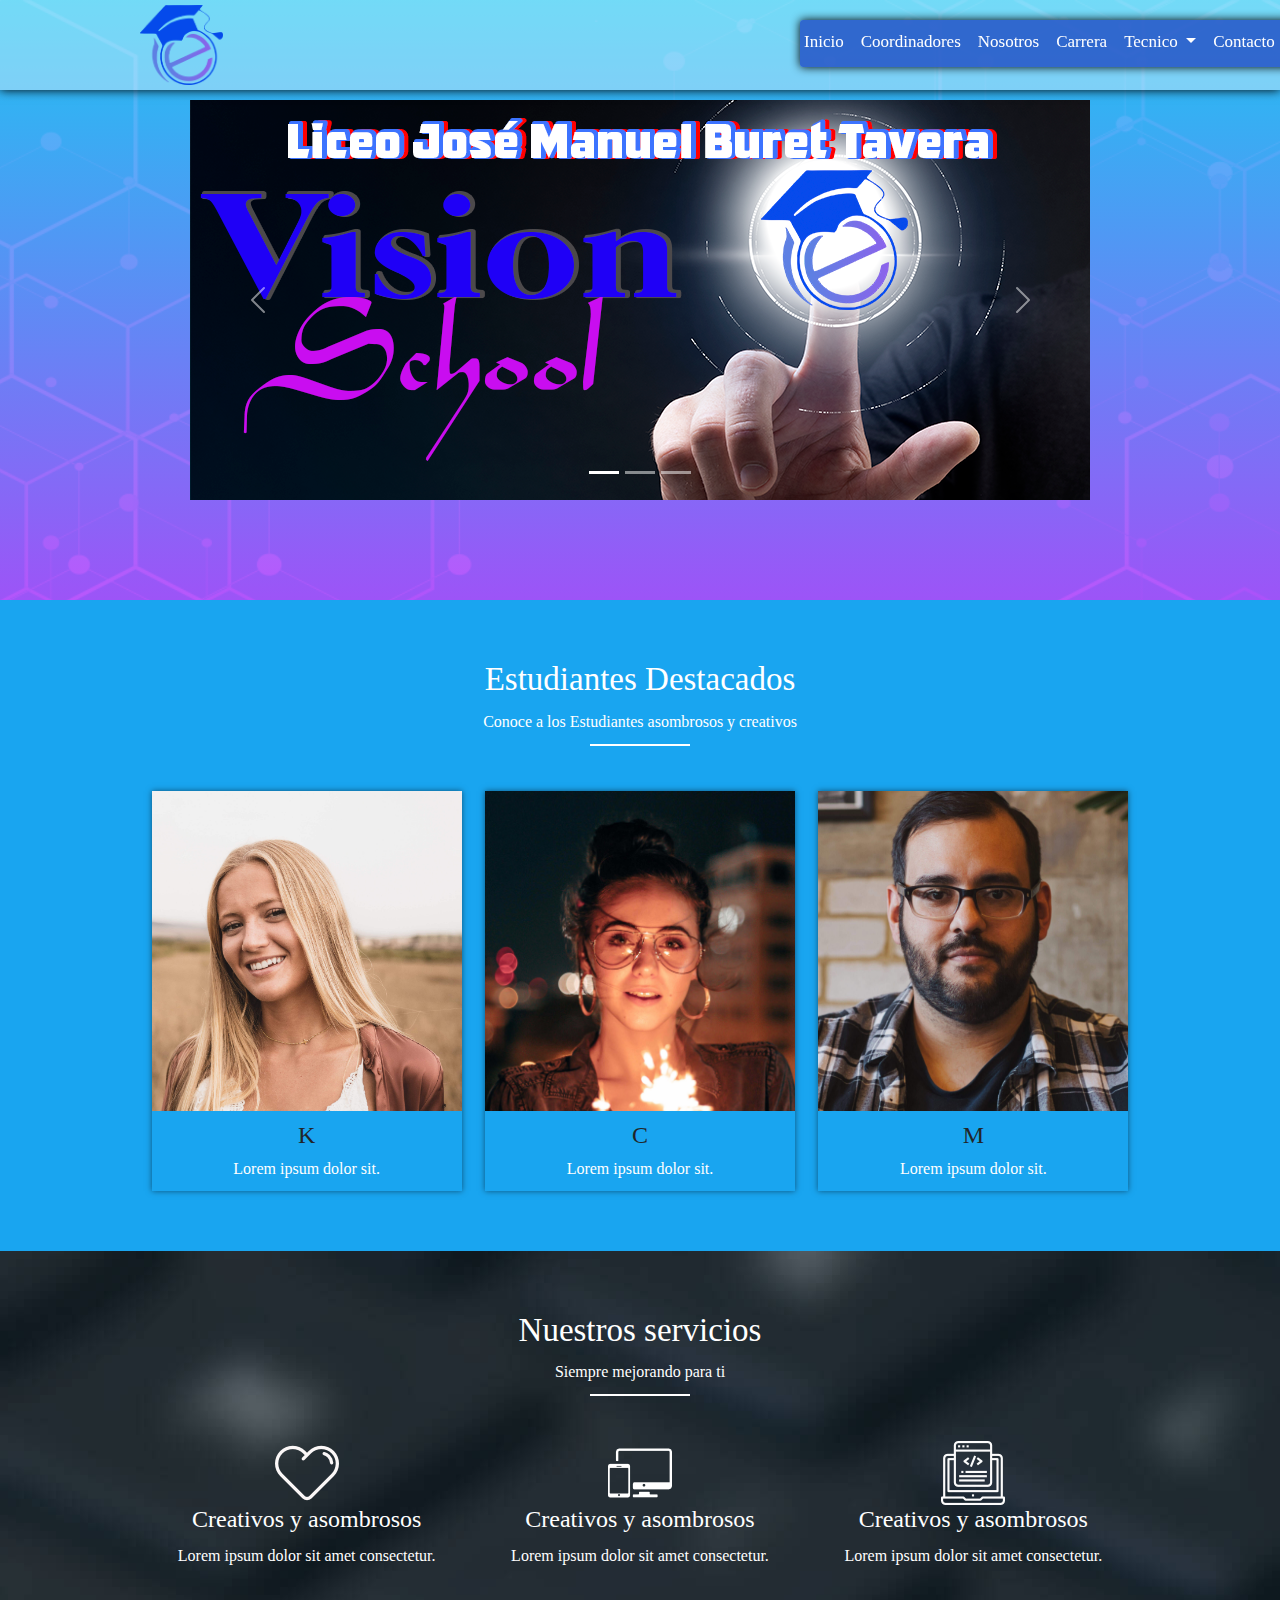
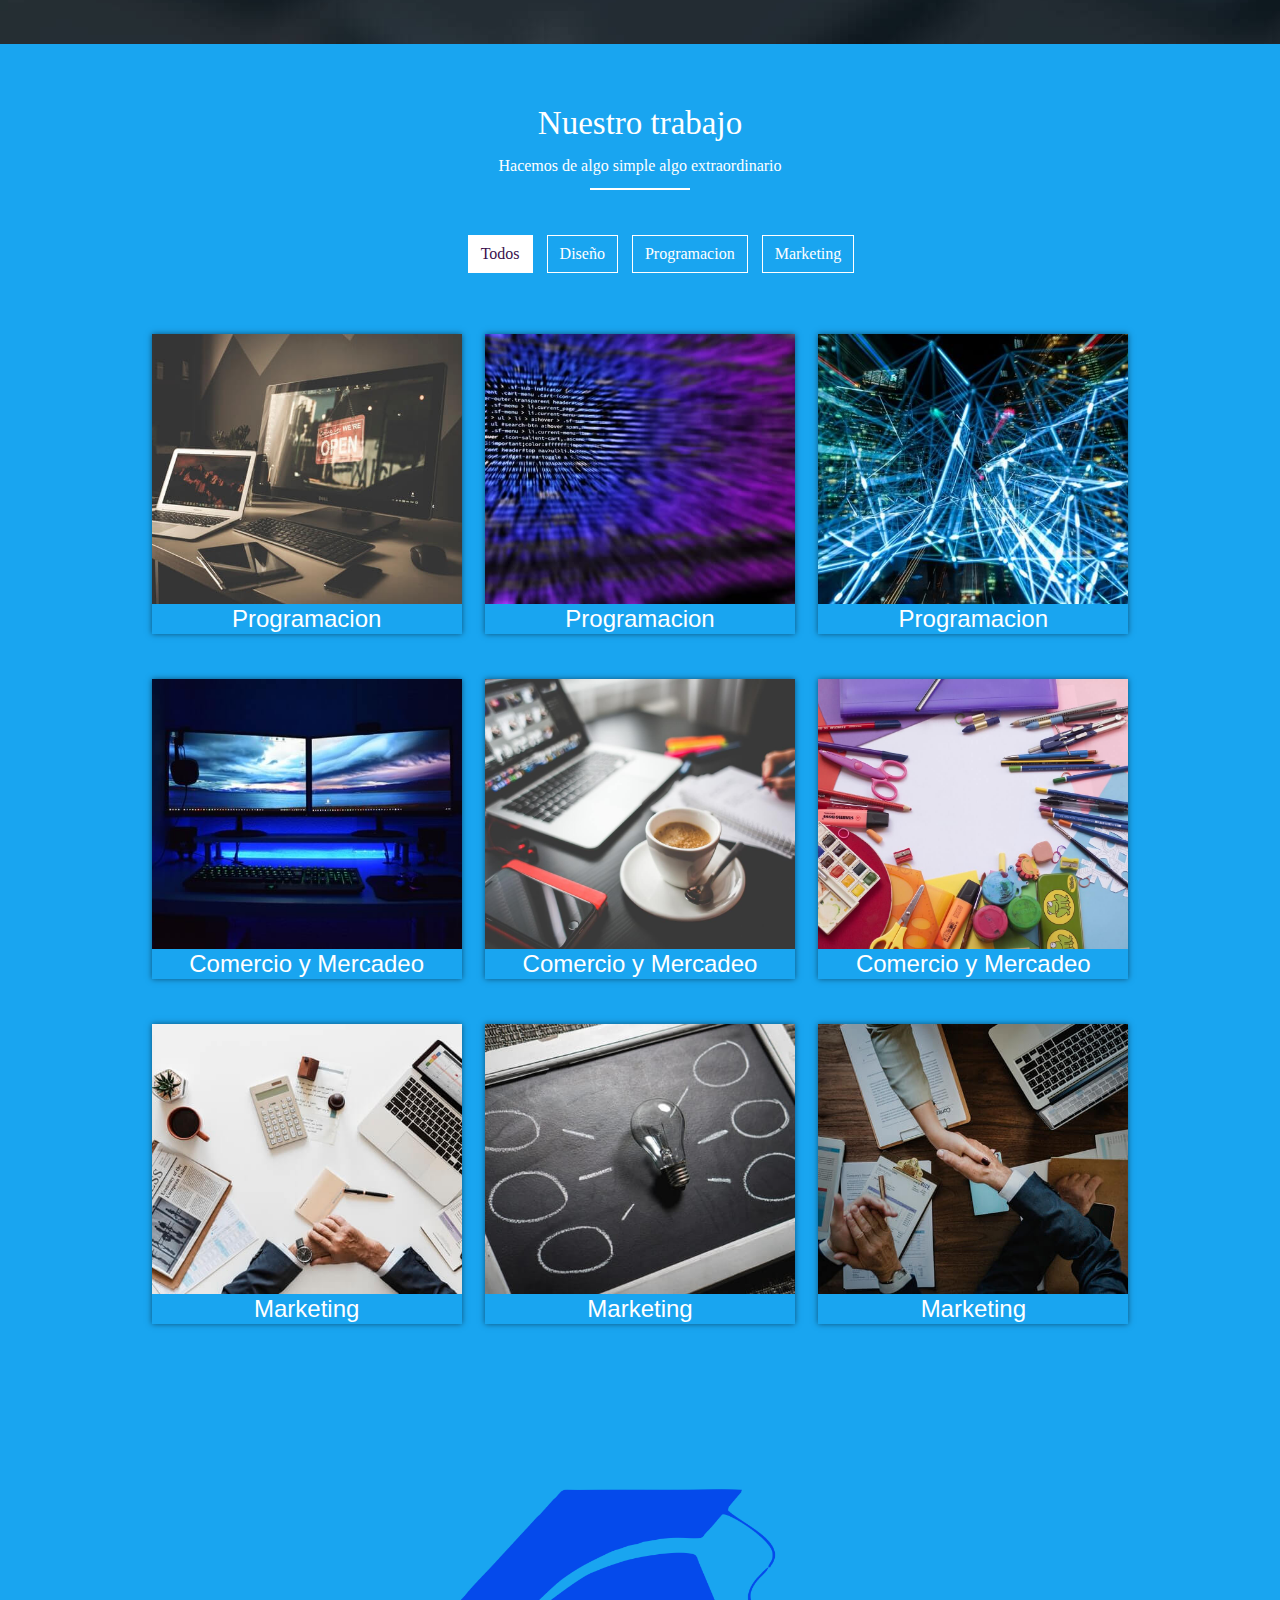
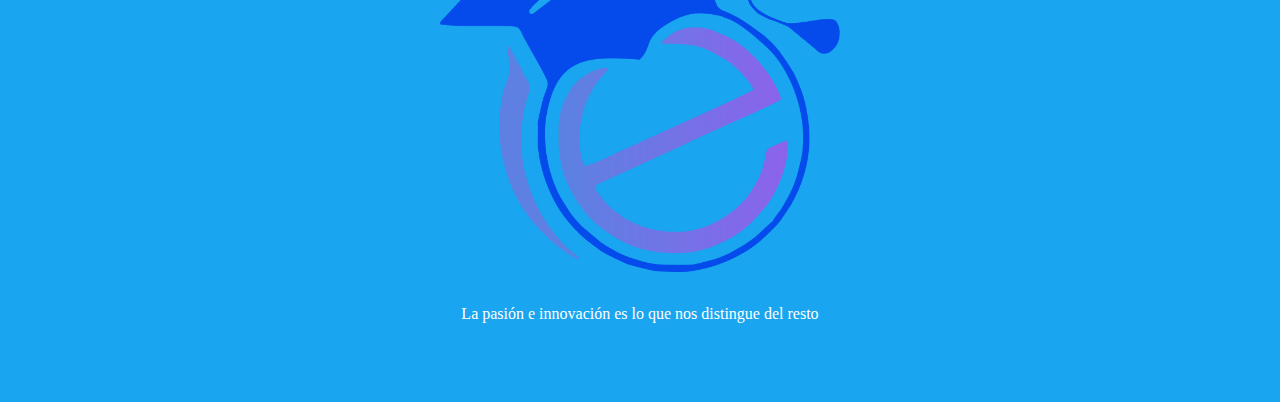
==== commit 40de7d34: "Actualizacion 9-6" ====
--- a/index.html
+++ b/index.html
@@ -42,22 +42,22 @@
                 <li><a href="#" id="enlace-inicio">Inicio</a></li>
                 <li><a href="#" id="enlace-equipo">Coordinadores</a></li>
                 <li><a href="#" id="enlace-servicio">Nosotros</a></li>
-                <li><a href="#" id="enlace-trabajo">Tecnico</a></li>
-                <li>
-                  <a href="#">Estudiantes</a>
-                  <ul>
-                    <li><a href="informatica.html">Informatica</a></li>
-                    <li><a href="Comercio.html">Comercio y Mercadeo</a></li>
-                    <li><a href="Logistica.html">Logistica y Transporte</a></li>
+                <li><a href="#" id="enlace-trabajo">Carrera</a></li>
+                <li class="nav-item dropdown">
+                  <a class="nav-link dropdown-toggle" href="#" id="navbarDropdown" role="button" data-bs-toggle="dropdown" aria-expanded="false" >
+                    Tecnico
+                  </a>
+                  <ul class="dropdown-menu" aria-labelledby="navbarDropdown" style="background-color: rgba(35, 84, 198, 0.847);color: #ffffff;" >
+                    <li><a class="dropdown-item" href="informatica.html">Informatica</a></li>
+                    <li><a class="dropdown-item" href="Comercio.html">Comercio y Mercadeo</a></li>
+            
+                    <li><a class="dropdown-item" href="Logistica.html">Logistica y Transporte</a></li>
                   </ul>
                 </li>
 
                 <li>
                   <a href="#" id="enlace-contacto">Contacto</a>
-                  <ul>
-                    <li><a href="#">Email</a></li>
-                    <li><a href="#">Mapa</a></li>
-                  </ul>
+                  
                 </li>
               </ul>
             </nav>
@@ -104,7 +104,7 @@
           <div class="carousel-inner">
             <div class="carousel-item active">
               <img
-                src="img/kj.jpg"
+                src="img/visionSchoolp.png"
                 width="900vh"
                 height="400vh"
                 class="d-block w-100"
@@ -131,7 +131,7 @@
             </div>
             <div class="carousel-item">
               <img
-                src="img/ed.jpg"
+                src="img/123Z.jpg"
                 width="900"
                 height="400"
                 class="d-block w-100"
@@ -148,7 +148,7 @@
                       -3px 3px 3px #ffffff, 3px 3px 3px #ffffff;
                   "
                 >
-                  Second slide label
+                 Vision School
                 </h5>
                 <p
                   style="
@@ -160,13 +160,12 @@
                       -3px 3px 3px #ffffff, 3px 3px 3px #ffffff;
                   "
                 >
-                  Some representative placeholder content for the second slide.
-                </p>
+listo para el futuro                 </p>
               </div>
             </div>
             <div class="carousel-item">
               <img
-                src="img/donante-de-sangre-.png"
+                src="img/29493.jpg"
                 width="900"
                 height="400"
                 class="d-block w-100"
@@ -367,9 +366,9 @@
           <img src="img/logo.png" alt="" />
         </div>
         <div class="iconos">
-          <i class="fab fa-youtube"></i>
-          <i class="fab fa-facebook-square"></i>
-          <i class="fab fa-github"></i>
+          <i class="fab fa-youtube" style="color: red;"></i>
+          <i class="fab fa-facebook-square" style="color:rgb(23, 85, 241) ;"></i>
+          <i class="fab fa-github" style="color:rgb(0, 0, 0)"></i>
         </div>
         <p>La pasión e innovación es lo que nos distingue del resto</p>
       </div>
--- a/estilos.css
+++ b/estilos.css
@@ -1,8 +1,8 @@
 :root {
   --color1: rgb(255, 255, 255);
-  --color2: rgba(30, 164, 197, 0.877);
-  --color3: rgba(11, 194, 211, 0.623);
-  --fondo: #2613d3;
+  --color2: rgba(28, 198, 240, 0.877);
+  --color3: rgba(13, 221, 240, 0.623);
+  --fondo: #16a4f0fc;
   --titulos: 33px;
   --margenes: 60px;
   --espacios: 10px;
@@ -39,8 +39,9 @@
 .menuCSS3 {
   right: -800px;
   position: fixed;
-  background-color: rgba(0, 0, 0, 0.448);
+  background-color: rgba(35, 84, 198, 0.847);
   border-radius: 3px;
+  top: 20px;
 }
 
 body {
@@ -117,7 +118,7 @@
   width: 100%;
   height: 600px;
   background-color: #00ded3;
-  background-image: linear-gradient(180deg, #00ded3 0%, #fc00ff 100%);
+  background-image: linear-gradient(180deg, #22c1f6e2 0%, #fb00ffdf 100%),url(img/tec.png);
 
   background-attachment: fixed;
   background-position: center;
@@ -127,19 +128,19 @@
 nav {
   width: 100%;
   position: fixed;
-  box-shadow: 0 0 10px 0 rgba(0, 0, 0, 0.5);
+  box-shadow: 0 0 10px 0 rgba(0, 0, 0, 0.985);
 }
 
 .nav1 {
-  background: transparent;
-  height: 80px;
-  color: #fff;
+  background: rgba(255, 255, 255, 0.378);
+  height: 90px;
+  color: rgb(255, 255, 255);
 }
 
 .nav2 {
   background: var(--fondo);
   height: 100px;
-  color: #000;
+  color: rgb(230, 224, 224);
 }
 
 .contenedor-nav {
@@ -359,7 +360,7 @@
 /* Footer */
 
 footer {
-  background: url(img/teclado.jpg);
+  background-image: url(img/white-keyboard-.jpg);
 }
 
 .marca-logo {
@@ -400,7 +401,7 @@
   .enlaces {
     position: fixed;
     top: 80px;
-    background: #2c3e50;
+    background: #0765c4;
     left: 0;
     height: 100%;
     transition: 1s;
